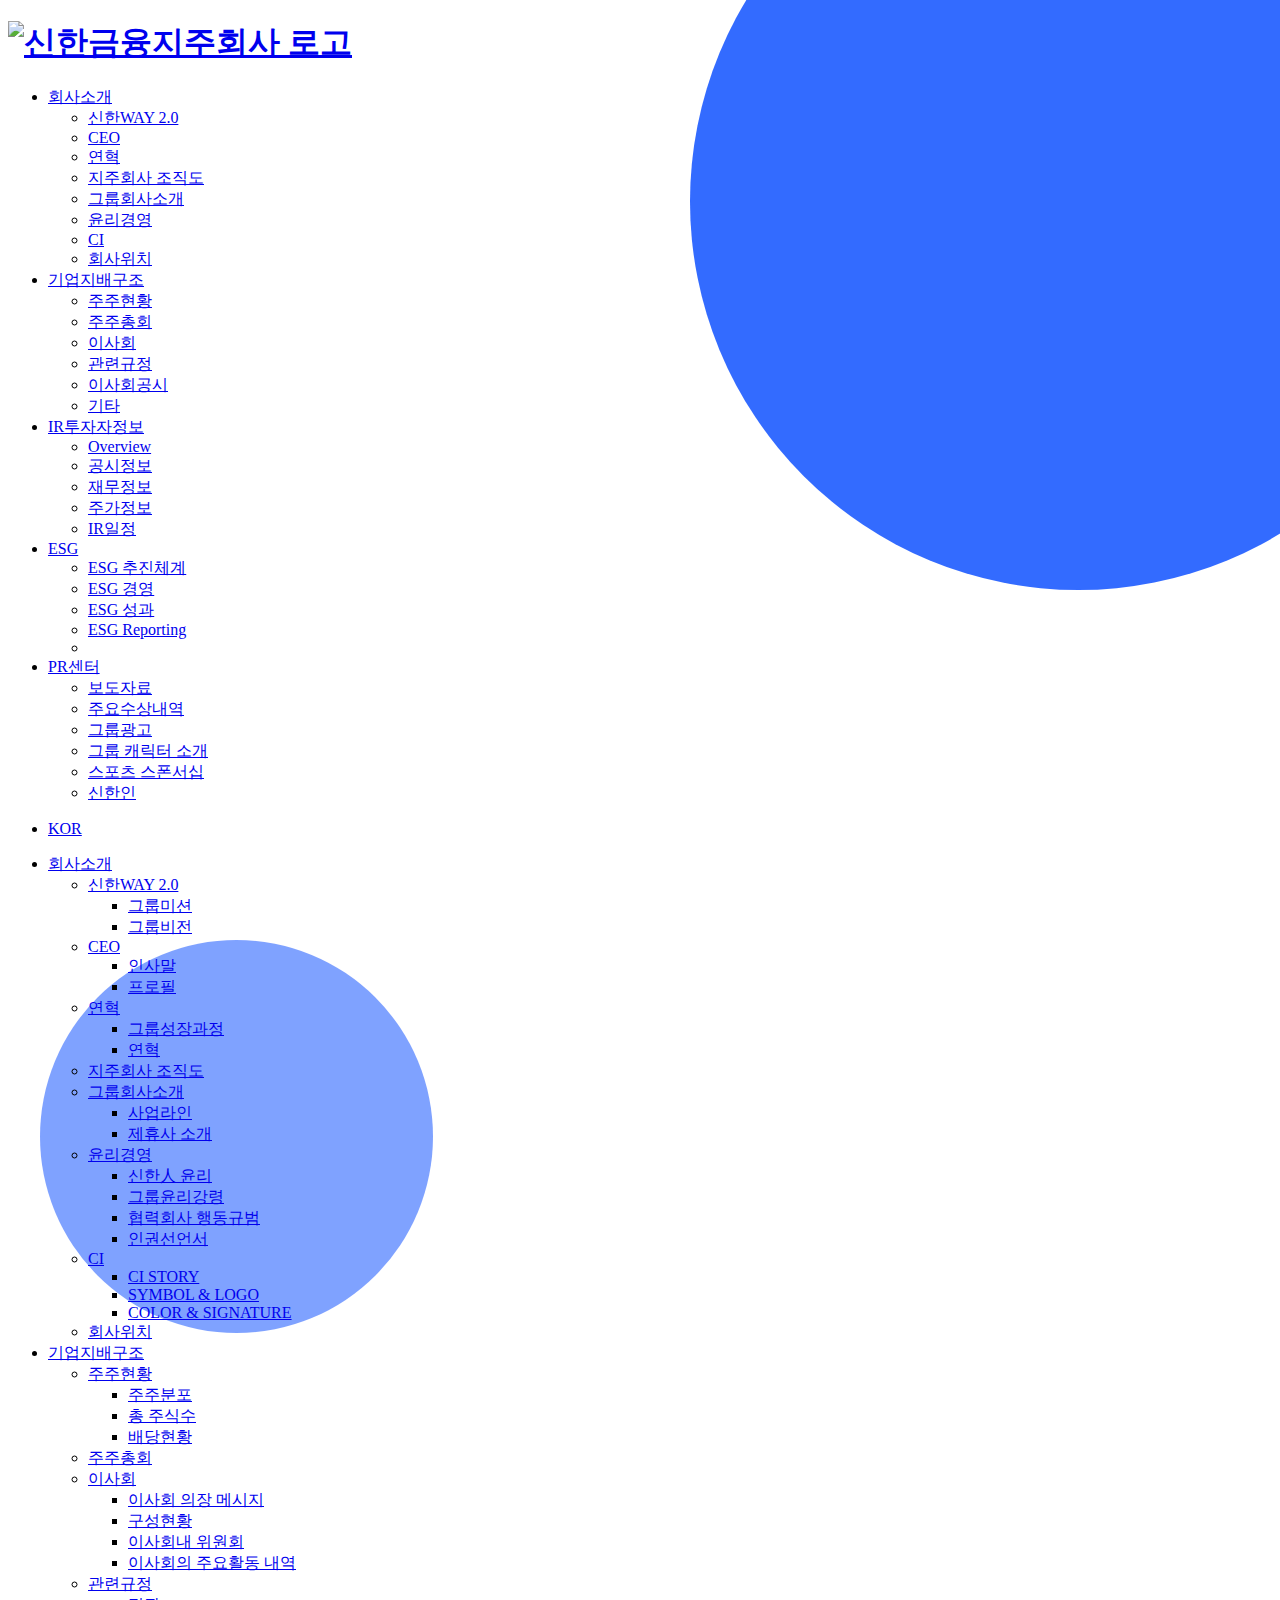
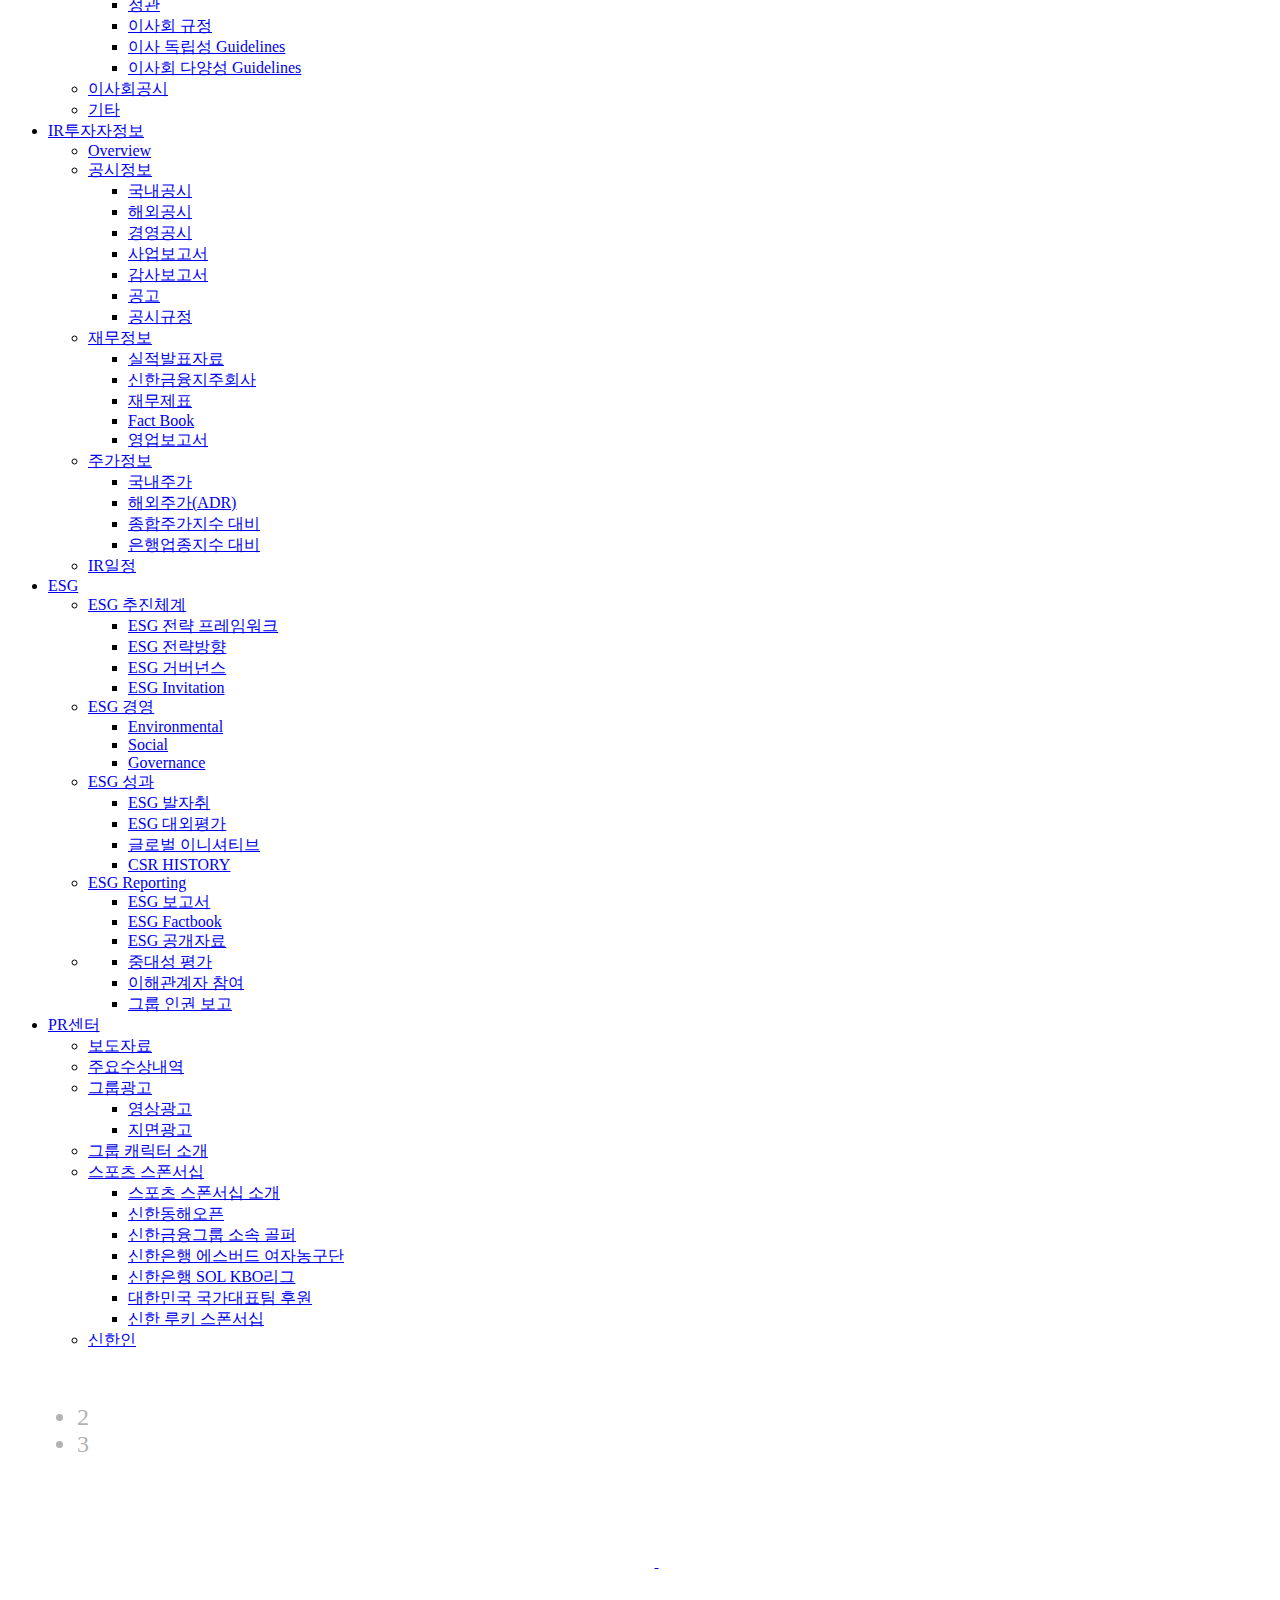
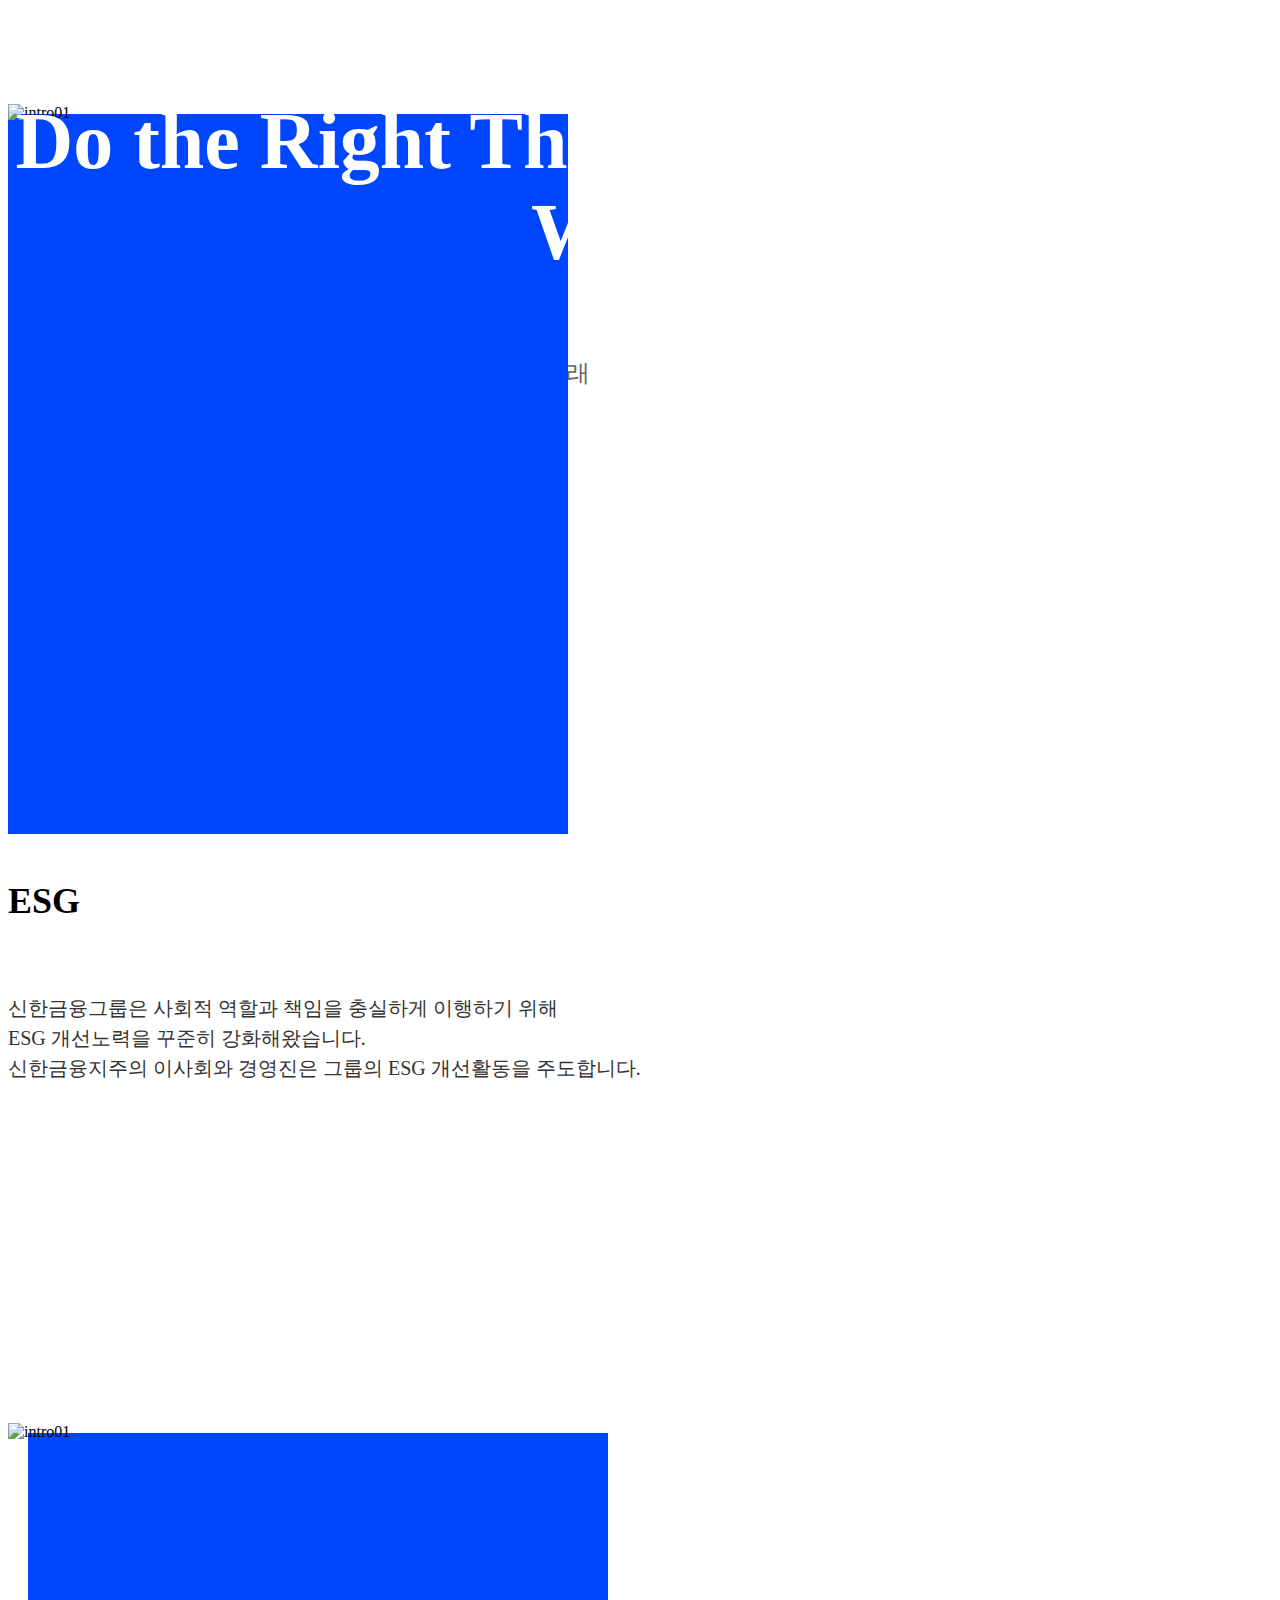
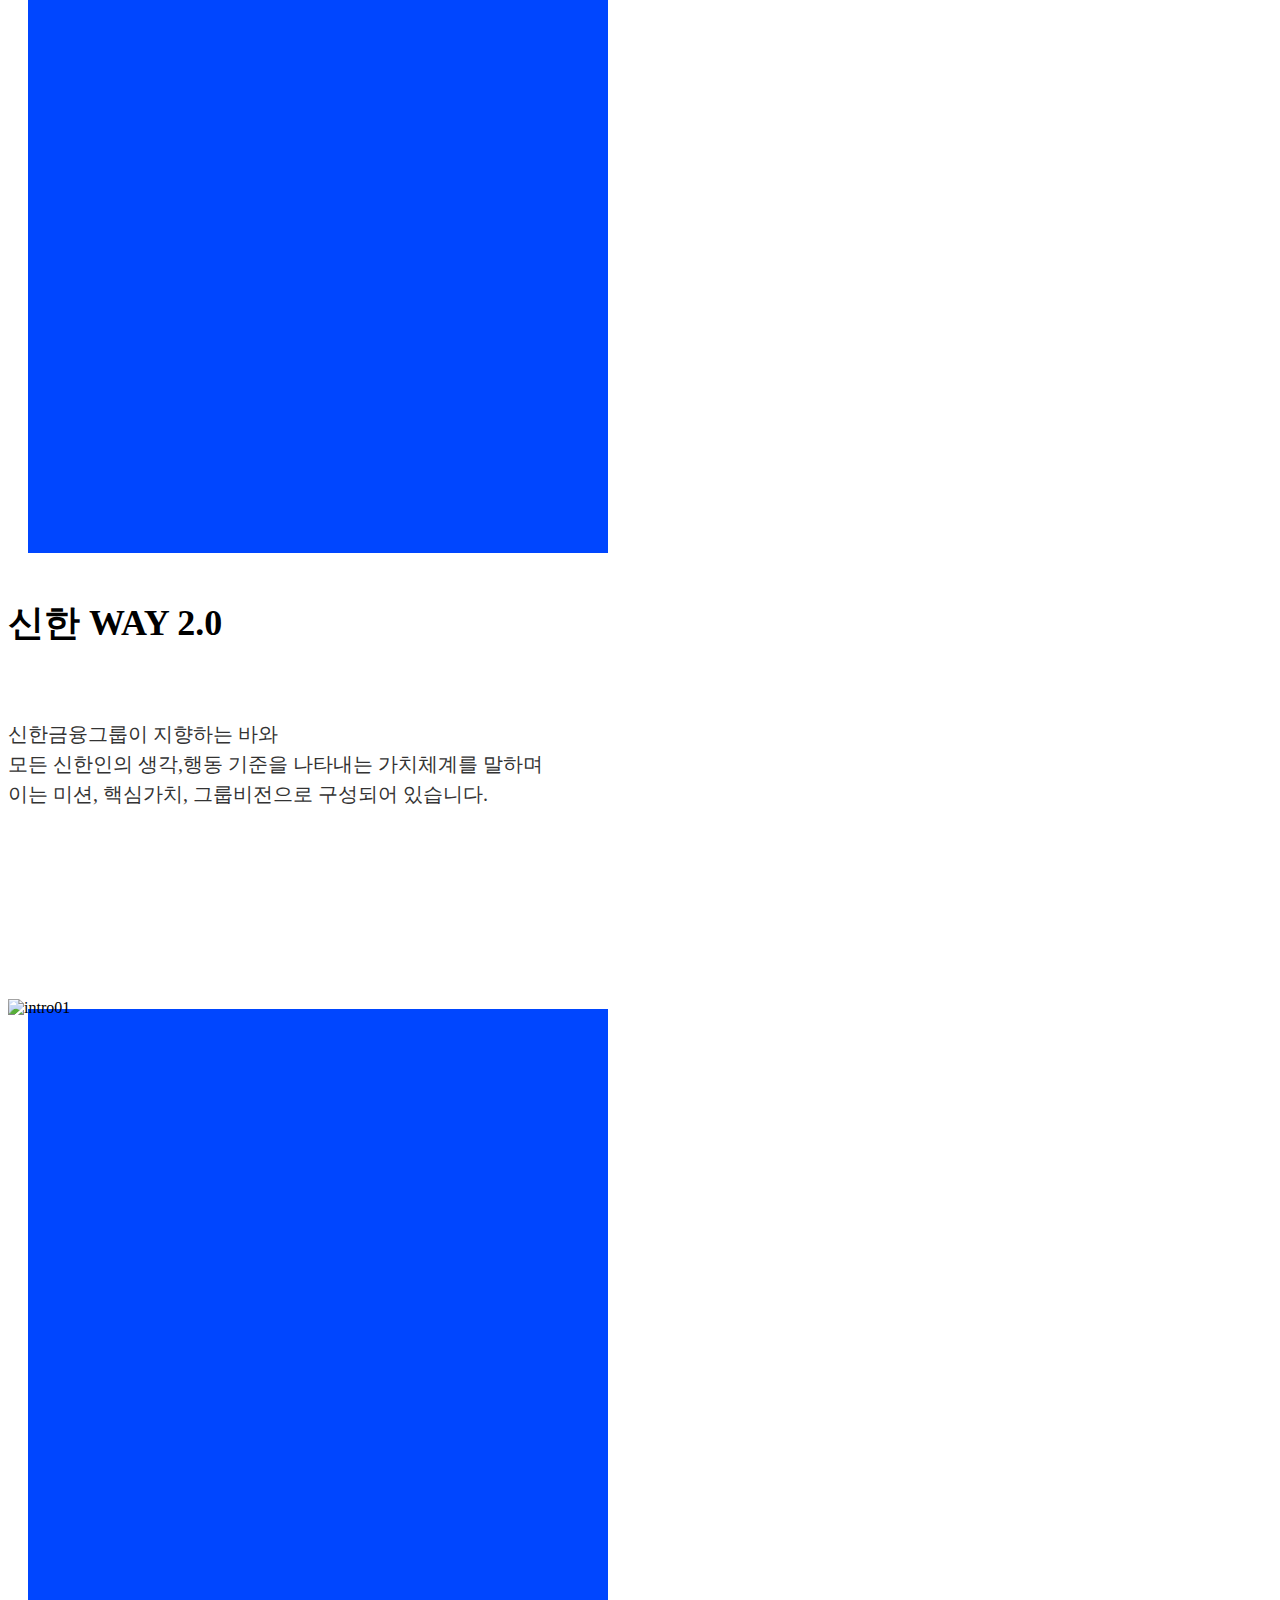
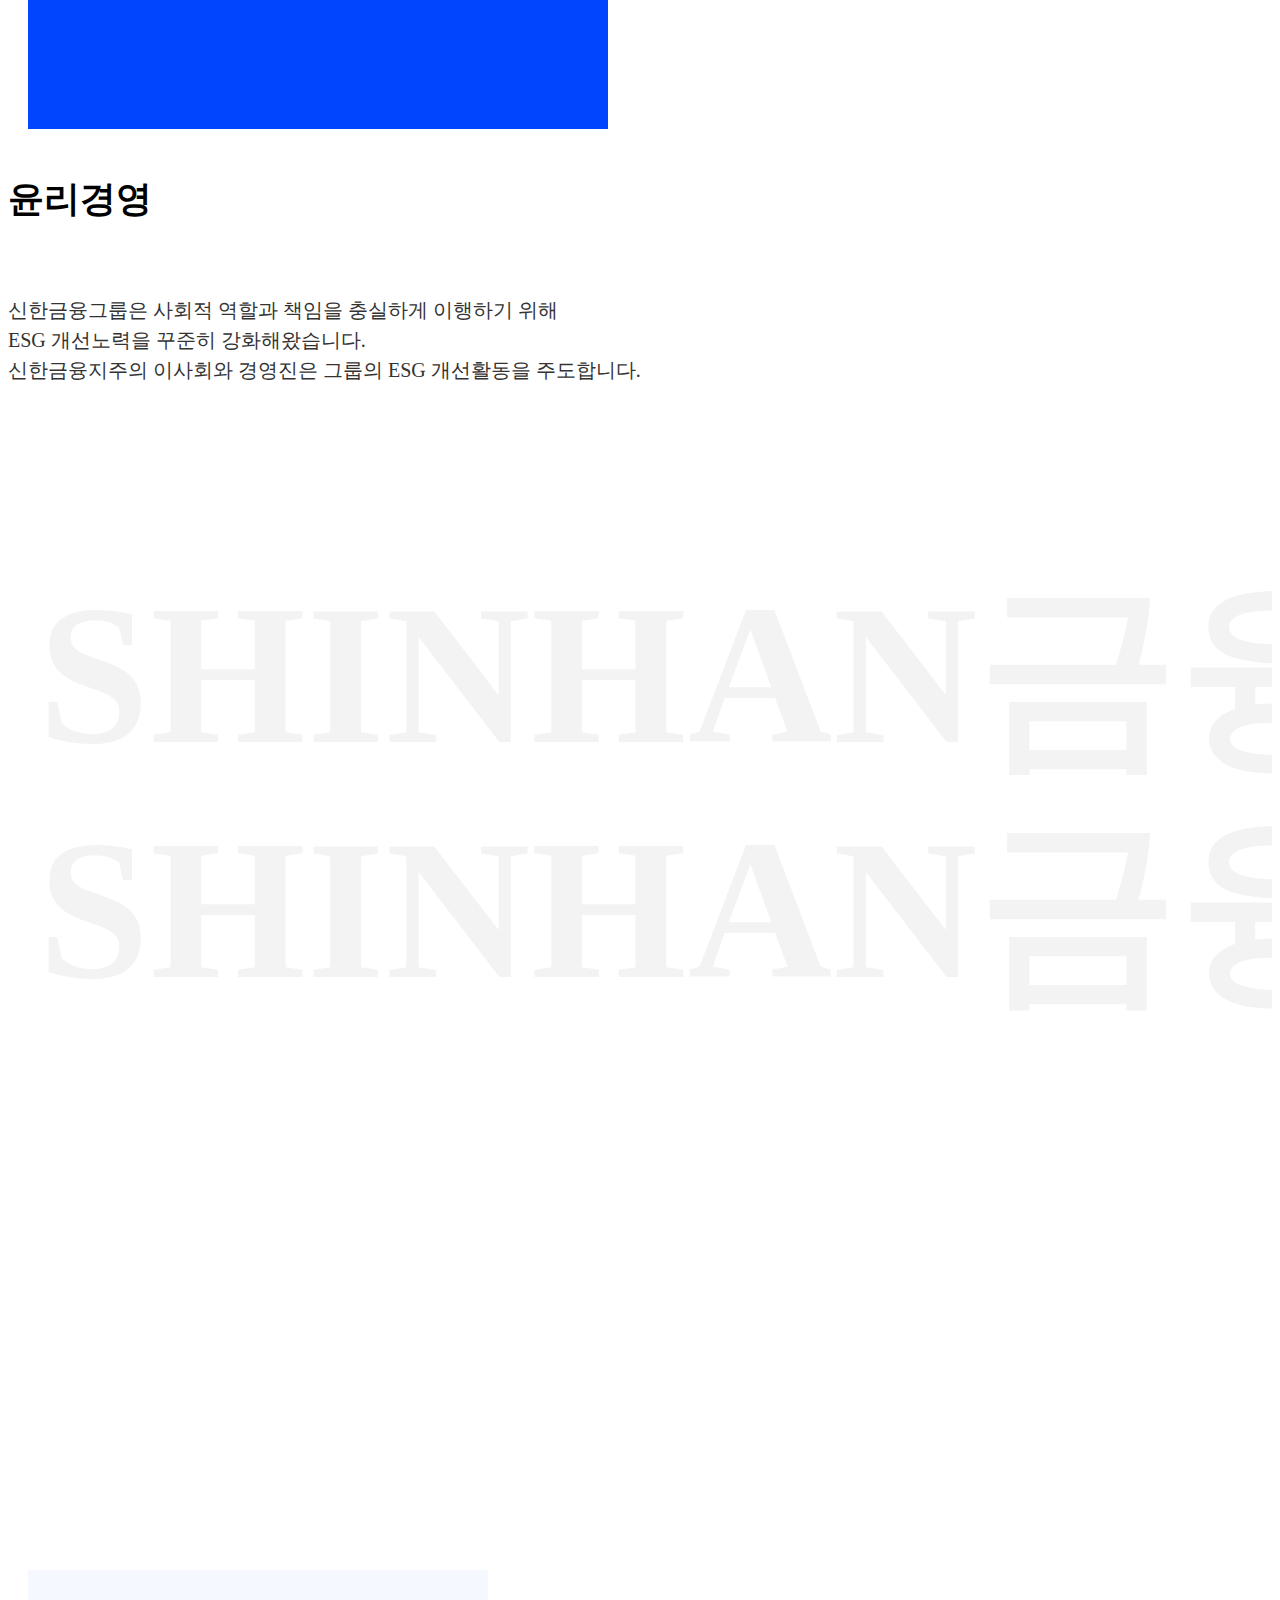
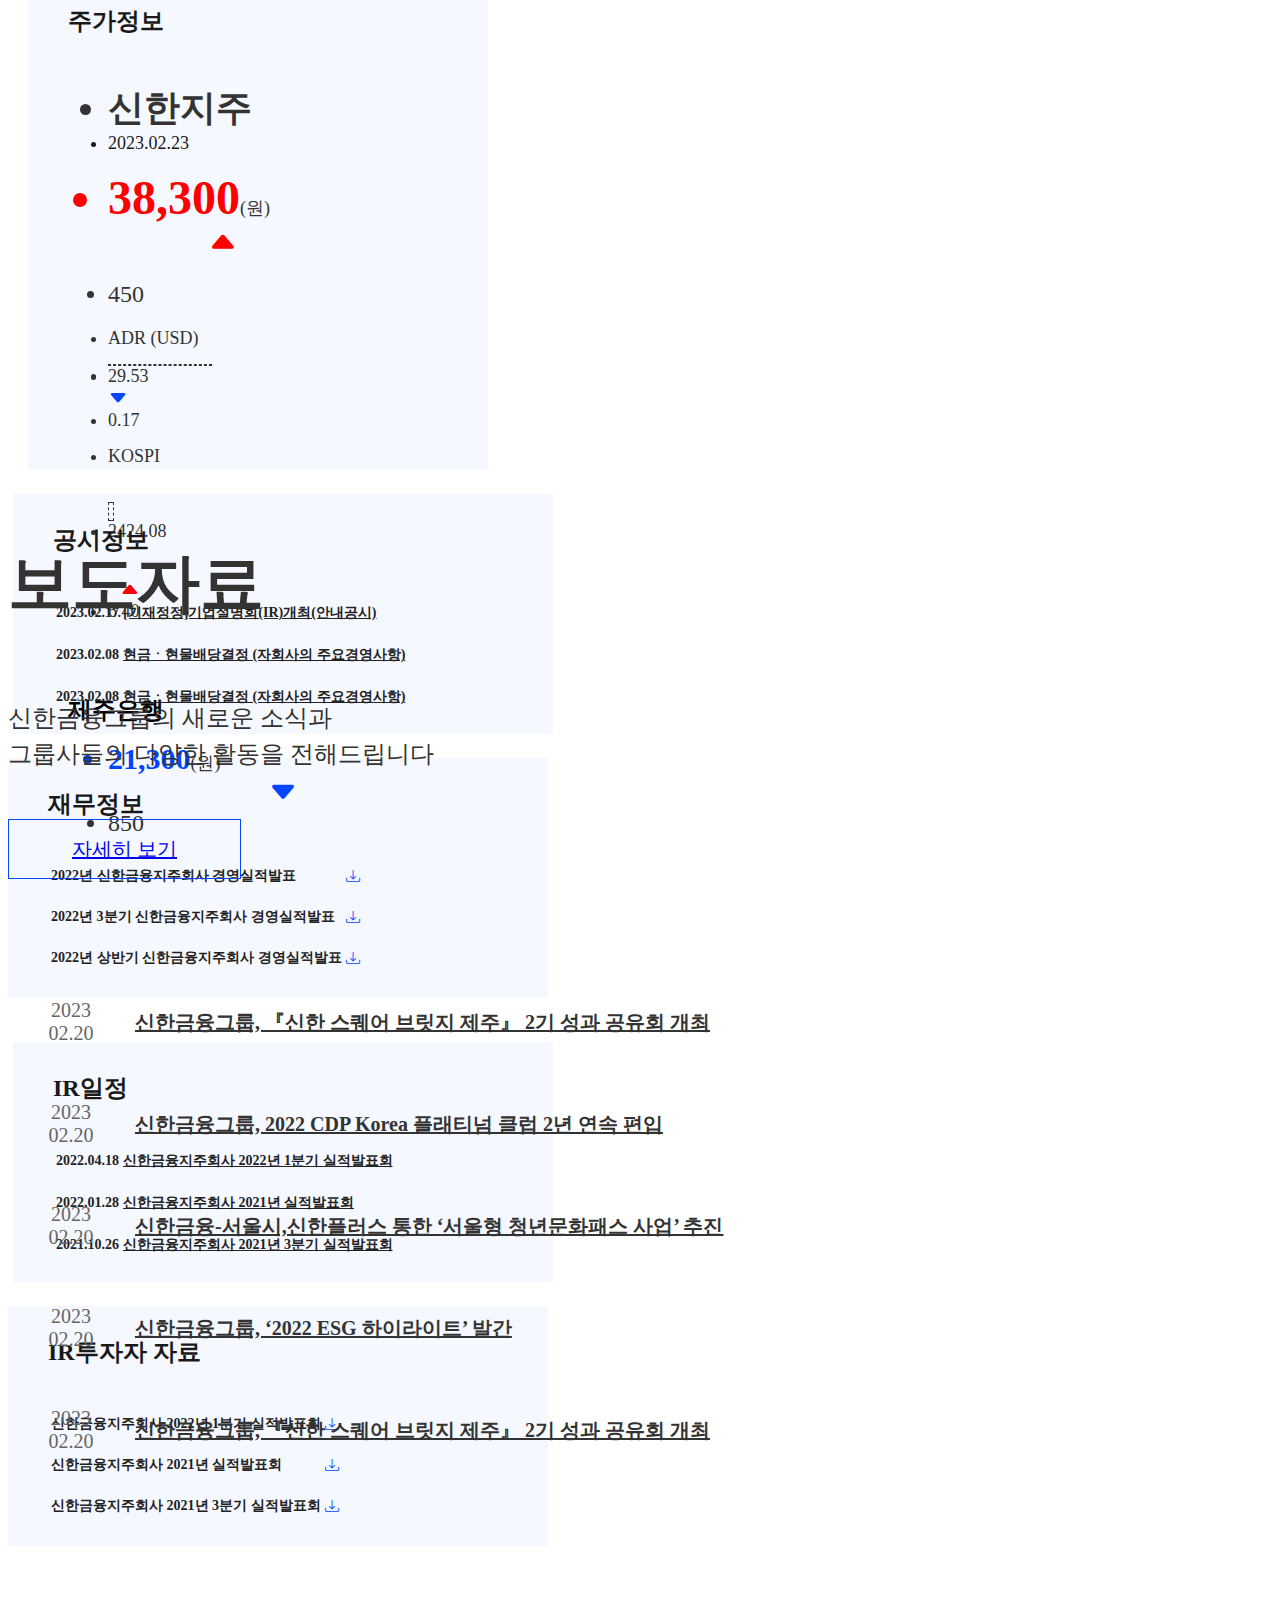
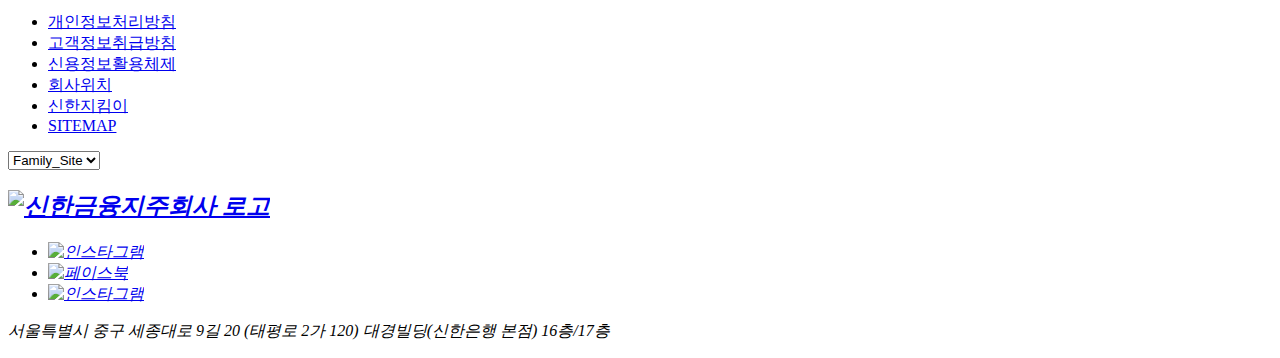
==== www/main/index.html @ 27f2c3ce "mpage ver02" ====
<!DOCTYPE html>
<html lang="en">

<head>
  <meta charset="UTF-8">
  <meta http-equiv="X-UA-Compatible" content="IE=edge">
  <meta name="viewport" content="width=device-width, initial-scale=1.0">
  <title>신한금융지주_메인페이지</title>
      <!-- common.css -->
      <link rel="stylesheet" href="./css/common.css" type="text/css">
      <!-- main.css -->
      <link rel="stylesheet" href="./css/main.css" type="text/css">
      <!-- base.css -->
      <link rel="stylesheet" href="./css/base.css" type="text/css">
      <!-- reset.css -->
      <link rel="stylesheet" href="./css/reset.css" type="text/css">
  <!-- bootstrap css -->
  <link href="https://cdn.jsdelivr.net/npm/bootstrap@5.3.0-alpha1/dist/css/bootstrap.min.css" rel="stylesheet"
    integrity="sha384-GLhlTQ8iRABdZLl6O3oVMWSktQOp6b7In1Zl3/Jr59b6EGGoI1aFkw7cmDA6j6gD" crossorigin="anonymous">
  <!-- bootstrap js -->
  <script src="https://cdn.jsdelivr.net/npm/bootstrap@5.3.0-alpha1/dist/js/bootstrap.bundle.min.js"
    integrity="sha384-w76AqPfDkMBDXo30jS1Sgez6pr3x5MlQ1ZAGC+nuZB+EYdgRZgiwxhTBTkF7CXvN"
    crossorigin="anonymous"></script>
  <!-- bootstrap icon -->
  <link rel="stylesheet" href="https://cdn.jsdelivr.net/npm/bootstrap-icons@1.10.3/font/bootstrap-icons.css">
  <!-- 제이쿼리 cdn -->
  <script src="https://ajax.googleapis.com/ajax/libs/jquery/2.2.4/jquery.min.js"></script>
  <!-- common.js -->
  <script src="./js/common.js" defer></script>
  <!-- main.js -->
  <script src="./js/main.js" defer></script>
</head>

<body>
  <!-- 헤더영역 -->
  <header class="d-flex align-items-center">
    <h1>
      <a href="./index.html" title="메인페이지 이동">
        <img src="./images/logo_white.png" alt="신한금융지주회사 로고">
      </a>
    </h1>
    <nav class="gnb">
      <ul class="depth_01 d-flex justify-content-end">
        <li>
          <a href="#" title="회사소개">회사소개</a>
          <ul class="depth_02">
            <li><a href="#" title="신한WAY 2.0">신한WAY 2.0</a></li>
            <li><a href="#" title="CEO">CEO</a></li>
            <li><a href="#" title="연혁">연혁</a></li>
            <li><a href="#" title="지주회사 조직도">지주회사 조직도</a></li>
            <li><a href="#" title="그룹회사소개">그룹회사소개</a></li>
            <li><a href="#" title="윤리경영">윤리경영</a></li>
            <li><a href="#" title="CI">CI</a></li>
            <li><a href="#" title="회사위치">회사위치</a></li>
          </ul>
        </li>
        <li>
          <a href="#" title="기업지배구조">기업지배구조</a>
          <ul class="depth_02">
            <li><a href="#" title="주주현황">주주현황</a></li>
            <li><a href="#" title="주주총회">주주총회</a></li>
            <li><a href="#" title="이사회">이사회</a></li>
            <li><a href="#" title="관련규정">관련규정</a></li>
            <li><a href="#" title="이사회공시">이사회공시</a></li>
            <li><a href="#" title="기타">기타</a></li>
          </ul>
        </li>
        <li>
          <a href="#" title="IR투자자정보">IR투자자정보</a>
          <ul class="depth_02">
            <li><a href="#" title="Overview">Overview</a></li>
            <li><a href="#" title="공시정보">공시정보</a></li>
            <li><a href="#" title="재무정보">재무정보</a></li>
            <li><a href="#" title="주가정보">주가정보</a></li>
            <li><a href="#" title="IR일정">IR일정</a></li>
          </ul>
        </li>
        <li>
          <a href="#" title="ESG">ESG</a>
          <ul class="depth_02">
            <li><a href="#" title="ESG 추진체계">ESG 추진체계</a></li>
            <li><a href="#" title="ESG 경영">ESG 경영</a></li>
            <li><a href="#" title="ESG 성과">ESG 성과</a></li>
            <li><a href="#" title="ESG Reporting">ESG Reporting</a></li>
            <li><a href="#" title="ESG 정보"></a></li>
          </ul>
        </li>
        <li>
          <a href="#" title="PR센터">PR센터</a>
          <ul class="depth_02">
            <li><a href="#" title="보도자료">보도자료</a></li>
            <li><a href="#" title="주요수상내역">주요수상내역</a></li>
            <li><a href="#" title="그룹광고">그룹광고</a></li>
            <li><a href="#" title="그룹 캐릭터 소개">그룹 캐릭터 소개</a></li>
            <li><a href="#" title="스포츠 스폰서십">스포츠 스폰서십</a></li>
            <li><a href="#" title="신한인">신한인</a></li>
          </ul>
        </li>
      </ul>
    </nav>
    <ul class="language ms-auto">
      <li><a href="#" title="KOR">KOR</a></li>
      <!-- <li><a href="#" title="EN">EN</a></li>
        <li><a href="#" title="JP">JP</a></li> -->
    </ul>
  </header>
  <aside>
    <div class="gnb_toggle_btn">
      <span></span>
      <span></span>
      <span></span>
    </div>
    <nav class="gnb_toggle">
      <ul class="depth_01">
        <li>
          <a href="#" title="회사소개">회사소개</a>
          <ul class="depth_02">
            <li>
              <a href="#" title="신한WAY 2.0">신한WAY 2.0</a>
              <ul class="depth_03">
                <li><a href="#" title="그룹미션">그룹미션</a></li>
                <li><a href="#" title="그룹비전">그룹비전</a></li>
              </ul>
            </li>
            <li>
              <a href="#" title="CEO">CEO</a>
              <ul class="depth_03">
                <li><a href="#" title="인사말">인사말</a></li>
                <li><a href="#" title="프로필">프로필</a></li>
              </ul>
            </li>
            <li>
              <a href="#" title="연혁">연혁</a>
              <ul class="depth_03">
                <li><a href="#" title="그룹성장과정">그룹성장과정</a></li>
                <li><a href="#" title="연혁">연혁</a></li>
              </ul>
            </li>
            <li>
              <a href="#" title="지주회사 조직도">지주회사 조직도</a>
            </li>
            <li>
              <a href="#" title="그룹회사소개">그룹회사소개</a>
              <ul class="depth_03">
                <li><a href="#" title="사업라인">사업라인</a></li>
                <li><a href="#" title="제휴사 소개">제휴사 소개</a></li>
              </ul>
            </li>
            <li>
              <a href="#" title="윤리경영">윤리경영</a>
              <ul class="depth_03">
                <li><a href="#" title="신한人 윤리">신한人 윤리</a></li>
                <li><a href="#" title="그룹윤리강령">그룹윤리강령</a></li>
                <li><a href="#" title="협력회사 행동규범">협력회사 행동규범</a></li>
                <li><a href="#" title="인권선언서">인권선언서</a></li>
              </ul>
            </li>
            <li>
              <a href="#" title="CI">CI</a>
              <ul class="depth_03">
                <li><a href="#" title="CI STORY">CI STORY</a></li>
                <li><a href="#" title="SYMBOL & LOGO">SYMBOL &amp; LOGO</a></li>
                <li><a href="#" title="COLOR & SIGNATURE">COLOR &amp; SIGNATURE</a></li>
              </ul>
            </li>
            <li>
              <a href="#" title="회사위치">회사위치</a>
            </li>
          </ul>
        </li>
        <li>
          <a href="#" title="기업지배구조">기업지배구조</a>
          <ul class="depth_02">
            <li>
              <a href="#" title="주주현황">주주현황</a>
              <ul class="depth_03">
                <li><a href="#" title="주주분포">주주분포</a></li>
                <li><a href="#" title="총 주식수">총 주식수</a></li>
                <li><a href="#" title="배당현황">배당현황</a></li>
              </ul>
            </li>
            <li>
              <a href="#" title="주주총회">주주총회</a>
            </li>
            <li>
              <a href="#" title="이사회">이사회</a>
              <ul class="depth_03">
                <li><a href="#" title="이사회 의장 메시지">이사회 의장 메시지</a></li>
                <li><a href="#" title="구성현황">구성현황</a></li>
                <li><a href="#" title="이사회내 위원회">이사회내 위원회</a></li>
                <li><a href="#" title="이사회의 주요활동 내역">이사회의 주요활동 내역</a></li>
              </ul>
            </li>
            <li>
              <a href="#" title="관련규정">관련규정</a>
              <ul class="depth_03">
                <li><a href="#" title="정관">정관</a></li>
                <li><a href="#" title="이사회 규정">이사회 규정</a></li>
                <li><a href="#" title="이사 독립성 Guidelines">이사 독립성 Guidelines</a></li>
                <li><a href="#" title="이사회 다양성 Guidelines">이사회 다양성 Guidelines</a></li>
              </ul>
            </li>
            <li>
              <a href="#" title="이사회공시">이사회공시</a>
            </li>
            <li>
              <a href="#" title="기타">기타</a>
            </li>
          </ul>
        </li>
        <li>
          <a href="#" title="IR투자자정보">IR투자자정보</a>
          <ul class="depth_02">
            <li>
              <a href="#" title="Overview">Overview</a>
            </li>
            <li>
              <a href="#" title="공시정보">공시정보</a>
              <ul class="depth_03">
                <li><a href="#" title="국내공시">국내공시</a></li>
                <li><a href="#" title="해외공시">해외공시</a></li>
                <li><a href="#" title="경영공시">경영공시</a></li>
                <li><a href="#" title="사업보고서">사업보고서</a></li>
                <li><a href="#" title="감사보고서">감사보고서</a></li>
                <li><a href="#" title="공고">공고</a></li>
                <li><a href="#" title="공시규정">공시규정</a></li>
              </ul>
            </li>
            <li>
              <a href="#" title="재무정보">재무정보</a>
              <ul class="depth_03">
                <li><a href="#" title="실적발표자료">실적발표자료</a></li>
                <li><a href="#" title="신한금융지주회사">신한금융지주회사</a></li>
                <li><a href="#" title="재무제표">재무제표</a></li>
                <li><a href="#" title="Fact Book">Fact Book</a></li>
                <li><a href="#" title="영업보고서">영업보고서</a></li>
              </ul>
            </li>
            <li>
              <a href="#" title="주가정보">주가정보</a>
              <ul class="depth_03">
                <li><a href="#" title="국내주가">국내주가</a></li>
                <li><a href="#" title="해외주가(ADR)">해외주가(ADR)</a></li>
                <li><a href="#" title="종합주가지수 대비">종합주가지수 대비</a></li>
                <li><a href="#" title="은행업종지수 대비">은행업종지수 대비</a></li>
              </ul>
            </li>
            <li>
              <a href="#" title="IR일정">IR일정</a>
            </li>
          </ul>
        </li>
        <li>
          <a href="#" title="ESG">ESG</a>
          <ul class="depth_02">
            <li>
              <a href="#" title="ESG 추진체계">ESG 추진체계</a>
              <ul class="depth_03">
                <li><a href="#" title="ESG 전략 프레임워크">ESG 전략 프레임워크</a></li>
                <li><a href="#" title="ESG 전략방향">ESG 전략방향</a></li>
                <li><a href="#" title="ESG 거버넌스">ESG 거버넌스</a></li>
                <li><a href="#" title="ESG Invitation">ESG Invitation</a></li>
              </ul>
            </li>
            <li>
              <a href="#" title="ESG 경영">ESG 경영</a>
              <ul class="depth_03">
                <li><a href="#" title="Environmental">Environmental</a></li>
                <li><a href="#" title="Social">Social</a></li>
                <li><a href="#" title="Governance">Governance</a></li>
              </ul>
            </li>
            <li>
              <a href="#" title="ESG 성과">ESG 성과</a>
              <ul class="depth_03">
                <li><a href="#" title="ESG 발자취">ESG 발자취</a></li>
                <li><a href="#" title="ESG 대외평가">ESG 대외평가</a></li>
                <li><a href="#" title="글로벌 이니셔티브">글로벌 이니셔티브</a></li>
                <li><a href="#" title="CSR HISTORY">CSR HISTORY</a></li>
              </ul>
            </li>
            <li>
              <a href="#" title="ESG Reporting">ESG Reporting</a>
              <ul class="depth_03">
                <li><a href="#" title="ESG 보고서">ESG 보고서</a></li>
                <li><a href="#" title="ESG Factbook">ESG Factbook</a></li>
                <li><a href="#" title="ESG 공개자료">ESG 공개자료</a></li>
              </ul>
            </li>
            <li>
              <a href="#" title="ESG 정보"></a>
              <ul class="depth_03">
                <li><a href="#" title="중대성 평가">중대성 평가</a></li>
                <li><a href="#" title="이해관계자 참여">이해관계자 참여</a></li>
                <li><a href="#" title="그룹 인권 보고">그룹 인권 보고</a></li>
              </ul>
            </li>
          </ul>
        </li>
        <li>
          <a href="#" title="PR센터">PR센터</a>
          <ul class="depth_02">
            <li>
              <a href="#" title="보도자료">보도자료</a>
            </li>
            <li>
              <a href="#" title="주요수상내역">주요수상내역</a>
            </li>
            <li>
              <a href="#" title="그룹광고">그룹광고</a>
              <ul class="depth_03">
                <li><a href="#" title="영상광고">영상광고</a></li>
                <li><a href="#" title="지면광고">지면광고</a></li>
              </ul>
            </li>
            <li>
              <a href="#" title="그룹 캐릭터 소개">그룹 캐릭터 소개</a>
            </li>
            <li>
              <a href="#" title="스포츠 스폰서십">스포츠 스폰서십</a>
              <ul class="depth_03">
                <li><a href="#" title="스포츠 스폰서십 소개">스포츠 스폰서십 소개</a></li>
                <li><a href="#" title="신한동해오픈">신한동해오픈</a></li>
                <li><a href="#" title="신한금융그룹 소속 골퍼">신한금융그룹 소속 골퍼</a></li>
                <li><a href="#" title="신한은행 에스버드 여자농구단">신한은행 에스버드 여자농구단</a></li>
                <li><a href="#" title="신한은행 SOL KBO리그">신한은행 SOL KBO리그</a></li>
                <li><a href="#" title="대한민국 국가대표팀 후원">대한민국 국가대표팀 후원</a></li>
                <li><a href="#" title="신한 루키 스폰서십">신한 루키 스폰서십</a></li>
              </ul>
            </li>
            <li>
              <a href="#" title="신한인">신한인</a>
            </li>
          </ul>
        </li>
      </ul>
    </nav>
  </aside>

  <!-- 메인영역 -->
  <main>
    <!-- 1.메인슬라이드 영역 -->
    <section id="mslide" class="w-100 vh-100">

      <div class="banner_wrap w-100 h-100">

        <!-- 1번째 슬라이드 -->
        <div class="banner_box w-100 h-100">
          <video muted autoplay loop width="100%" height="100%" style="object-fit: cover;">
            <source src="./video/mslide01.mp4" type="video/mp4">
          </video>
          <div class="t_box col-8 position-absolute top-50 start-50 translate-middle" style="text-align:center">
            <p>멋진 세상을 향한 올바른 실천</p>
            <h2>Do the Right Thing For a Wonderful World</h2>
          </div>
        </div>

        <!-- 2번째 슬라이드 -->
        <div class="banner_box w-100 h-100">
          <img src="./img/mslide02.jpg" alt="mslide02" class="w-100 h-100" style="object-fit: cover;">
          <div class="t_box col-8 position-absolute top-50 start-50 translate-middle" style="text-align:center">
            <p>멋진 세상을 향한 올바른 실천</p>
            <h2>Do the Right Thing For a Wonderful World</h2>
          </div>
        </div>

        <!-- 3번째 슬라이드 -->
        <div class="banner_box w-100 h-100">
          <img src="./img/mslide03.jpg" alt="mslide02" class="w-100 h-100" style="object-fit: cover;">
          <div class="t_box col-8 position-absolute top-50 start-50 translate-middle" style="text-align:center">
            <p>더 쉽고 편안한, 더 새로운 금융</p>
            <h2> 모두가 꿈꾸는 내일의 금융세상을 만듭니다.</h2>
          </div>
        </div>

        <!-- 넘버박스 만들기 -->

        <ul class="n_box col-1 d-flex position-absolute bottom-0  start-0" style="margin:0px 0px 36px 33px">
          <li>1</li>
          <li>2</li>
          <li>3</li>
        </ul>

        <!-- 좌,우 버튼 만들기 -->
        <i class="bi bi-chevron-left fs-3 col-1 position-absolute top-50 start-0 text-center" style="color:#fff;"></i>
        <i class="bi bi-chevron-right fs-3 col-1 position-absolute top-50 end-0 text-center" style="color:#fff;"></i>
        <!-- 커서포인트 만들기 -->
        <div class="cursor_box row col-1 bottom-0 end-50">
          <a href="#" title="scroll" class="scroll-down">
            <div class="scroll">
              <span class="scroll-dot">&nbsp;</span>
            </div>
            <div class="arrow-down"></div>
          </a>
        </div>
      </div>

    </section>
    <!-- 2.신한소개 영역 -->
    <section id="intro" class="position-relative">
      <div class="wrap">
        <div class="row">
          <div class="col-6 row position-relative">
            <div class="col-12 ms-auto t_box">
              <h2><span>금융</span>으로<br>세상을 이롭게</h2>
              <p>신한금융그룹은 1982년 신한은행을 모태로 출범한 이래<br>수익성면에서 국내 1위를 차지하는 등<br>국내 대표금융그룹으로 자리잡고 있습니다.</p>
            </div>

            <div class="img_wrap01 col-10 ms-auto p-0 m-0">
              <div class="img_box01 position-relative">
                <img src="./img/introimg01.jpg" alt="intro01">
              </div>
              <div class="t_box01">
                <h3>ESG</h3>
                <p>신한금융그룹은 사회적 역할과 책임을 충실하게 이행하기 위해<br>ESG 개선노력을 꾸준히 강화해왔습니다.<br>신한금융지주의 이사회와 경영진은 그룹의 ESG 개선활동을 주도합니다.
                </p>
              </div>
            </div>
          </div>

          <div class="col-6 row">
            <div class="img_wrap02 col-10 ms-auto p-0 m-0">
              <div class="img_box02 position-relative">
                <img src="./img/introimg02.jpg" alt="intro01">
              </div>
              <div class="t_box01">
                <h3>신한 WAY 2.0</h3>
                <p>신한금융그룹이 지향하는 바와<br>모든 신한인의 생각,행동 기준을 나타내는 가치체계를 말하며<br>이는 미션, 핵심가치, 그룹비전으로 구성되어 있습니다.</p>
              </div>
            </div>
            <div class="img_wrap03 col-10 ms-auto  p-0 m-0">
              <div class="img_box03 position-relative">
                <img src="./img/introimg03.jpg" alt="intro01">
              </div>
              <div class="t_box01">
                <h3>윤리경영</h3>
                <p>신한금융그룹은 사회적 역할과 책임을 충실하게 이행하기 위해<br>ESG 개선노력을 꾸준히 강화해왔습니다.<br>신한금융지주의 이사회와 경영진은 그룹의 ESG 개선활동을 주도합니다.
                </p>
              </div>
            </div>
          </div>
        </div>
      </div>
      <div class="text-wrapper position-absolute">
        <p>Shinhan금융지주</p>
        <p>Shinhan금융지주</p>
      </div>
      <div class="text-wrapper2 position-absolute">
        <p>Shinhan금융지주</p>
        <p>Shinhan금융지주</p>
      </div>

    </section>
    <!-- 3.IR투자자 영역 -->
    <section id="invest">
      <div class="wrap">
        <div class="con_wrap d-flex">
          <h2>IR 투자자정보</h2>
          <p>대한민국 대표 금융으로써<br>세상을 이롭게 하는 따뜻한 금융이 되겠습니다.</p>
          <a href="#">자세히 보기</a>
        </div>
        <div class="row wrap info_box">

          <div class="box01 col-4 p-0">
            <div class="t_wrap01">
              <p>주가정보</p>
              <ul class="d-flex p-0" style="justify-content: space-between;">
                <li>신한지주</li>
                <li>2023.02.23</li>
              </ul>
              <ul class="d-flex p-0" style="justify-content: space-between;"> 
                <li>38,300<span>(원)</span></li>
                <i class="bi bi-caret-up-fill lred"></i>
                <li>450</li>
              </ul>
              <ul class="d-flex p-0" style="justify-content: space-between;">
                <li>ADR (USD)</li>
                <li class="dot">&nbsp;</li>
                <li>29.53</li>
                <i class="bi bi-caret-down-fill sblue"></i>
                <li>0.17</li>
              </ul>
              <ul class="d-flex p-0" style="justify-content: space-between;">
                <li>KOSPI</li>
                <span class="dot">&nbsp;</span>
                <li>2424.08</li>
                <i class="bi bi-caret-up-fill sred"></i>
                <li>6.40</li>
              </ul>
                <p>제주은행</p>
                <ul class="d-flex p-0" style="justify-content: space-between;">
                  <li>21,300<span>(원)</span></li>
                  <i class="bi bi-caret-down-fill lblue"></i>
                  <li>850</li>
                </ul>

            </div>
          </div>

          <div class="col-8">
            <div class="row">
              <div class="box02 col-6 p-0">
                <!-- 두번째박스 -->
                <div class="t_wrap02" style="margin-left:5px;">
                  <h3>공시정보</h3>
                  <table>
                    <tr>
                      <td class="col-2">2023.02.17</td>
                      <td class="col-5">
                        <a href="#" title="2022년 1분기 실적발표">[기재정정]기업설명회(IR)개최(안내공시)</a>
                      </td>
                    </tr>
                    <tr>
                      <td>2023.02.08</td>
                      <td>
                        <a href="#" title="2022년 1분기 실적발표">현금ㆍ현물배당결정 (자회사의 주요경영사항)</a>
                      </td>
                    </tr>
                    <tr>
                      <td>2023.02.08</td>
                      <td>
                        <a href="#" title="2022년 1분기 실적발표">현금ㆍ현물배당결정 (자회사의 주요경영사항)</a>
                      </td>
                    </tr>
                  </table>
                </div>
              </div>
              
              <div class="box02 col-6">
                <!-- 재무정보 -->
                <div class="t_wrap02">
                  <h3>재무정보</h3>
                  <table>
                    <tr>
                      <td class="col-8">
                        2022년 신한금융지주회사 경영실적발표
                      </td>
                      <td class="col-2 download">
                        <a href="#" title="2022년 1분기 실적발표">
                          <i class="bi bi-download" ></i>
                        </a>
                      </td>
                    </tr>
                    <tr>
                      <td>
                        2022년 3분기 신한금융지주회사 경영실적발표
                      </td>
                      <td class="col-2 download">
                        <a href="#" title="2022년 1분기 실적발표">
                          <i class="bi bi-download"></i>
                        </a>
                      </td>
                    </tr>
                    <tr>
                      <td>2022년 상반기 신한금융지주회사 경영실적발표</td>
                      <td class="col-2 download">
                        <a href="#" title="2022년 1분기 실적발표">
                          <i class="bi bi-download"></i>
                        </a>
                      </td>
                    </tr>
                  </table>
                </div>
              </div>
            </div>
            <div class="row " style="padding-top:20px;">
              <div class="box02 col-6 p-0" >
                <div class="t_wrap02" style="margin-left:5px;">
                  <h3>IR일정</h3>
                  <table>
                    <tr>
                      <td class="col-2">2022.04.18</td>
                      <td class="col-5">
                        <a href="#" title="2022년 1분기 실적발표">신한금융지주회사 2022년 1분기 실적발표회</a>
                      </td>
                    </tr>
                    <tr>
                      <td>2022.01.28</td>
                      <td>
                        <a href="#" title="2022년 1분기 실적발표">신한금융지주회사 2021년 실적발표회</a>
                      </td>
                    </tr>
                    <tr>
                      <td>2021.10.26</td>
                      <td>
                        <a href="#" title="2022년 1분기 실적발표">신한금융지주회사 2021년 3분기 실적발표회</a>
                      </td>
                    </tr>
                  </table>
                </div>
              </div>
              <div class="box02 col-6 ">
                <!-- IR투자자자료 -->
                <div class="t_wrap02">
                  <h3>IR투자자 자료</h3>
                  <table>
                    <tr>
                      <td class="col-8">
                        신한금융지주회사 2022년 1분기 실적발표회
                      </td>
                      <td class="col-2 download">
                        <a href="#" title="2022년 1분기 실적발표">
                          <i class="bi bi-download" ></i>
                        </a>
                      </td>
                    </tr>
                    <tr>
                      <td>
                        신한금융지주회사 2021년 실적발표회
                      </td>
                      <td class="col-2 download">
                        <a href="#" title="2022년 1분기 실적발표">
                          <i class="bi bi-download"></i>
                        </a>
                      </td>
                    </tr>
                    <tr>
                      <td>
                        신한금융지주회사 2021년 3분기 실적발표회
                      </td>
                      <td class="col-2 download">
                        <a href="#" title="2022년 1분기 실적발표">
                          <i class="bi bi-download"></i>
                        </a>
                      </td>
                    </tr>
                  </table>
              </div>
            </div>
          </div>
        </div>
      </div>
      
    </section>
    <!-- 4.보도자료 영역 -->
    <section id="board" class="wrap">
      <div class="row">
        <div class="col-4 t_box">
          <h2>보도자료</h2>
          <p>신한금융그룹의 새로운 소식과<br>그룹사들의 다양한 활동을 전해드립니다</p>
          <a href="#" title="자세히 보기">자세히 보기</a>
        </div>
        
        <table class="col-8">
          <tr>
            <td>2023<br>02.20</td>
            <td>
              <a href="#" title="exec01">신한금융그룹, 『신한 스퀘어 브릿지 제주』 2기 성과 공유회 개최</a>
            </td>
          </tr>
          <tr>
            <td>2023<br>02.20</td>
            <td>
              <a href="#" title="exec01">신한금융그룹, 2022 CDP Korea 플래티넘 클럽 2년 연속 편입</a>
            </td>
          </tr>
          <tr>
            <td>2023<br>02.20</td>
            <td>
              <a href="#" title="exec01">신한금융-서울시,신한플러스 통한 ‘서울형 청년문화패스 사업’ 추진</a>
            </td>
          </tr>
          <tr>
            <td>2023<br>02.20</td>
            <td>
              <a href="#" title="exec01">신한금융그룹, ‘2022 ESG 하이라이트’ 발간</a>
            </td>
          </tr>
          <tr>
            <td>2023<br>02.20</td>
            <td>
              <a href="#" title="exec01">신한금융그룹, 『신한 스퀘어 브릿지 제주』 2기 성과 공유회 개최</a>
            </td>
          </tr>
        </table>
      </div>
    </section>



  </main>
  <!-- 푸터영역 -->

  <footer>
    <div class="footer_top">
        <div class="wrap row">
            <div class="col">
                <nav class="footer_menu">
                    <ul class="d-flex align-items-center">
                        <li>
                            <a href="#" title="개인정보처리방침">개인정보처리방침</a>
                        </li>
                        <li>
                            <a href="#" title="고객정보취급방침">고객정보취급방침</a>
                        </li>
                        <li>
                            <a href="#" title="신용정보활용체제">신용정보활용체제</a>
                        </li>
                        <li>
                            <a href="#" title="회사위치">회사위치</a>
                        </li>
                        <li>
                            <a href="#" title="신한지킴이">신한지킴이</a>
                        </li>
                        <li>
                            <a href="#" title="SITEMAP">SITEMAP</a>
                        </li>
                    </ul>
                </nav>
            </div>
            <div class="col-3 d-flex justify-content-end align-items-center">
                <select name="family_site" id="family_site" class="d-block">
                    <option value="">Family_Site</option>
                    <option value="#">Family_Site</option>
                    <option value="#">Family_Site</option>
                    <option value="#">Family_Site</option>
                    <option value="#">Family_Site</option>
                </select>
            </div>
        </div>
    </div>
    <div class="wrap row">
        <address class="footer_bottom row">
            <h2 class="footer_logo col-2">
                <a href="index.html" title="메인페이지로 이동">
                    <img src="./images/logo_white.png" alt="신한금융지주회사 로고" class="img-fluid">
                </a>
            </h2>
            <ul class="col-2 d-flex ms-auto">
                <li>
                    <a href="#" title="인스타그램">
                        <img src="./images/instagram.png" alt="인스타그램">
                    </a>
                </li>
                <li>
                    <a href="#" title="페이스북">
                        <img src="./images/facebook.png" alt="페이스북">
                    </a>
                </li>
                <li>
                    <a href="#" title="인스타그램">
                        <img src="./images/youtube.png" alt="인스타그램">
                    </a>
                </li>
            </ul>
            <p>
                서울특별시 중구 세종대로 9길 20 (태평로 2가 120) 대경빌딩(신한은행 본점) 16층/17층
            </p>
        </address>
    </div>
</footer>

</body>

</html>
---- www/main/css/main.css ----
@charset "utf-8";
/* 영역확인 */
/* #intro{
  background-color: yellow;
} */
/* #intro .t_box {
  background-color: aliceblue;
} */


/* 1.mslide 영역 */

#mslide .banner_wrap{
  position:relative;
}
#mslide .banner_box {
  position:absolute;
}

#mslide .banner_box:first-of-type{
  z-index:3;
}
#mslide .banner_box:nth-of-type(2){
  z-index:2;
}
#m_slide .banner_box:last-of-type{
  z-index:1;
}
.on{color:#fff !important;
font-size:32px !important;
font-weight:bold !important;
}


  /*  텍스트, 넘버박스, 아이콘, 버튼 */
#mslide .t_box p{
  color:#fff;
  font-size:36px;
  font-weight: bold;
  letter-spacing: -3%;
  padding-bottom:20px;
}
#mslide .t_box h2{
  color:#fff;
  font-size:80px;
  font-weight:900;
}

#mslide .n_box{
  padding:0px 0px 33px 36px;
}

#mslide .n_box>li{
  font-size:24px;
  color:#b2b2b2;
  margin: 0px 22px 0px 0px;
  cursor:pointer;
}

#mslide i{
  cursor:pointer;
}
  
#mslide .n_box, #mslide i,#mslide .cursor_box{
  z-index:100;
}

/* 마우스 효과 */


.scroll-down{
  position:absolute;
  display:flex;
  flex-direction: column;
  align-items: center;
}

.scroll{
  /* position: relative; */
  width:40px;
  height:80px;
  border: 2px solid #fff;
  border-radius: 2rem;
  display: flex;
  justify-content: center;
  align-items: center;;
}

.scroll span{
  width:15px;
  height:15px;
  border-radius: 50%;
  background-color: #fff;
  display: block;
  animation:cursor 1.15s linear infinite;
}
.arrow-down{
  width:10px;
  height:10px;
  border:2px solid transparent;
  border-right-color: #fff;
  border-bottom-color: #fff;
  transform:rotate(45deg);
  margin-top:0.3rem;
  animation:arrow 1.15s linear infinite;
}
@keyframes arrow{
  0% {
    opacity: 0;
  }
  25%{
    opacity: 0.25;
  }
  50%{
    opacity: 0.50;
  }
  75%{
    opacity: 0.75;
  }
  100%{
    opacity: 1;
  }
}

@keyframes cursor{
  0%{
    opacity:0;
    transform: translateY(-15px);
  }
  100%{
    opacity:1;
    transform: translateY(15px);
  }
}


.cursor_box{
  left:50%;
  top:85%;
  transform: translateX(-50%);
  position: absolute;
  bottom:20px;
}

/* 2.신한소개 영역 */
#intro{
  overflow: hidden;
}


#intro:after{
  content:"";
  display:block;
  position:absolute;
  width:777px; height:777px;
  background: rgba(0, 70, 255, 0.8);
  border-radius: 50%;
  top:-187px; right:-187px;
  z-index: -1000;
}

#intro:before{
  content:"";
  display:block;
  position:absolute;
  width:393px; height:393px;
  background: rgba(0, 70, 255, 0.5);
  border-radius: 50%;
  z-index:-1000;
  left:40px;top:940px;

}

#intro .t_box{
  height:256px;
}

#intro .t_box h2{
  padding:120px 0px 20px 0px;
  font-size:64px;
  line-height: 82px;
  letter-spacing: -3%;
  font-weight: bold;

}
#intro .t_box h2 span{
  color:#0046ff;
}
#intro .t_box p{
  font-size:24px;
  line-height: 36px;
  color:#666;
  letter-spacing: -3%;
}

#intro .img_box01, .img_box02, .img_box03{
  width:580px; height:720px;
  position: relative;
}

#intro .img_wrap01 {
  transform: translateY(-150px);
}
#intro .img_box01 img,.img_box02 img, .img_box03 img{
  width:580px; height:720px;
  cursor:pointer;
}

#intro .img_box01::before{
  content:"";
  display:block;
  position:absolute;
  width:100%;
  height:100%;
  background-color: #0046ff;
  top:10px;
  right:20px;
  z-index:-1;
  transition:.5s;
}
#intro .img_box01:hover::before{
  top:0px;
  right:0px;
}
.img_box01:hover img,.img_box02:hover img,.img_box03:hover img {
  opacity: 0.5;
}

.img_box01:hover {
  background-image: linear-gradient(0deg, rgba(0, 0, 0, 0.75), rgba(0, 0, 0, 0.75)), url(/img/introimg01.jpg);
}
.img_box02:hover {
  background-image: linear-gradient(0deg, rgba(0, 0, 0, 0.75), rgba(0, 0, 0, 0.75)), url(/img/introimg02.jpg);
}
.img_box03:hover {
  background-image: linear-gradient(0deg, rgba(0, 0, 0, 0.75), rgba(0, 0, 0, 0.75)), url(/img/introimg03.jpg);
}





#intro .t_box01 h3,.t_box02 h3,.t_box03 h3{
  padding-top:10px;
  font-size:36px;
  font-weight: bold;
}


#intro .img_box02{
  margin-top:120px;
}

#intro .img_box02::before,#intro .img_box03::before{
  content:"";
  display:block;
  position:absolute;
  width:100%;
  height:100%;
  background-color: #0046ff;
  top:10px;
  right:-20px;
  z-index:-1;
  transition: .5s;
}
#intro .img_box02:hover::before,#intro .img_box03:hover::before{
  content:"";
  display:block;
  position:absolute;
  width:100%;
  height:100%;
  background-color: #0046ff;
  top:0px;
  right:0px;
  z-index:-1;
}

#intro .t_box01 h3{
  padding-top:20px;
}
#intro .t_box01 p{
  font-size:20px;
  color:#333;
  line-height: 30px;
  letter-spacing: -3%;
  padding-top:35px;
}

#intro .t_box01:nth-child(2){
  margin-bottom:190px;
}
#intro .t_box01:last-child(2){
  margin-bottom: 122px;
}



/* marquee효과 */
/* 오른쪽에서 왼쪽으로 흐르는 상자 */
  .text-wrapper{
    display:flex;
    justify-content: flex-start;
    overflow: hidden;
    bottom:450px;
    z-index:-999;
    }

  .text-wrapper p{
    font-size:200px;
    text-transform: uppercase;
    color:rgba(25,25,25,0.05);
    white-space: nowrap;
    letter-spacing:1px;
    font-weight: 900;
    animation: move-rtl 30s linear infinite;
    margin: 0;
    padding: 0 30px;
    line-height: 1; /* 줄 간격을 1로 설정합니다. */
      }

    @keyframes move-rtl{
      0%{
        transform:translateX(0);
        }
      100%{
        transform:translateX(-100%);
        }
      }

      /* 왼쪽에서 오른쪽으로 흐르는 상자 */
    .text-wrapper2{
      display:flex;
      justify-content: flex-start;
      overflow: hidden;
      bottom:150px;
      z-index:-999;
    }

    .text-wrapper2 p{
      font-size:200px;
      text-transform: uppercase;
      color:rgba(25,25,25,0.05);
      white-space: nowrap;
      letter-spacing:1px;
      font-weight: 900;
      animation: move-ltr 30s linear infinite;
      margin: 0;
      padding: 0 30px;
      }

      @keyframes move-ltr{
        0%{
          transform:translateX(-100%);
        }
        100%{
          transform:translateX(0%);
        }
      }

      /* 3.IR투자자 영역 */
      #invest{
        background-image:url(/img/investbg.jpg);
        background-size:cover;
        background-attachment: fixed;
        width:100%;
        height:935px;
      }
      #invest .wrap{
        box-sizing: border-box;
      }

      #invest .con_wrap{
        padding:120px 0px 73px 0px;
      }

      /* #invest .con_wrap{
        justify-content: end;
      } */
      #invest .con_wrap h2{
        color:#fff;
        font-size:64px;
        font-weight:900;
        /* line-height:82px; */
        letter-spacing: -3%;
        margin-right:103px;
      }

      #invest .con_wrap p{
        color:#fff;
        font-size:24px;
        line-height: 36px;
        letter-spacing: -3%;
      }
      #invest .con_wrap a{
        color:#fff ;
        font-size:20px;
        line-height:16px;
        width:220px;
        height:52px;
        text-align:center;
        padding-top:14px;
        box-sizing: border-box;
        border:1px solid #fff;
        margin-left:240px;
      }

      #invest .box01{
        height:500px;
      }

      #invest .box01{
        padding:0px 0px 0px 20px;
      }

      #invest .box01 .t_wrap01{
        background: #F5F8FE;
        /* 박스 가로 사이징 */
        width:460px;
        height:500px;
        padding:0px 40px 0px 40px;
        box-sizing: border-box;
      }
      #invest .box02 >div{
        width:460px;
        background: #F5F8FE;
        height:240px;
      }


      /* 텍스트 문구들  */
      #invest .lred{
        font-size:30px;
        color:#ff0000;
        border-radius: 2px;
        padding:16px 0px 0px 100px;
      }
      #invest .sred{
        font-size:20px;
        color:#ff0000;
        border-radius: 2px;
        margin-left:12px;
      }
      #invest .lblue{
        font-size:30px;
        color:#0046ff;
        border-radius: 2px;
        margin:-3px 0px 0px 160px;
      }
      #invest .sblue{
        font-size:20px;
        color:#0046ff;
        border-radius: 2px;
      }
      #invest .t_wrap01 p:first-of-type{
        color:#191919;
        font-size:24px;
        padding-top:35px;
        font-weight: bold;
      }
      #invest .t_wrap01 ul:first-of-type{
        padding-top:23px;
      }

      #invest .t_wrap01 ul:first-of-type li:first-of-type{
        font-size:36px;
        font-weight: bold;
        color:#333;
      }
      #invest .t_wrap01 ul:first-of-type li:last-of-type{
        font-size:18px;
        color:#191919;
      }

      #invest .t_wrap01 ul:nth-of-type(2) li:first-of-type{
        font-size:48px;
        color:#ff0000;
        font-weight:bold;
      }
      #invest .t_wrap01 ul:nth-of-type(2) li:first-of-type span{
        font-size:18px;
        color:#333;
        font-weight: normal !important;
      }
      #invest .t_wrap01 ul:nth-of-type(2) li:last-of-type{
        font-size:24px;
        font-weight:medium;
        color:#333;
        padding-top:22px;
      }
      #invest .t_wrap01 ul:nth-of-type(3) {
        margin-top:20px;
        margin-bottom: -1px;
      }
      #invest .t_wrap01 ul:nth-of-type(3) li{
        font-size:18px;
        color:#333;
      }
      #invest .t_wrap01 ul:nth-of-type(4){
        border-bottom:1px solid #000;
      }
      #invest .t_wrap01 ul:nth-of-type(4) li{
        font-size:18px;
        color:#333;
        padding-bottom:36px;
      }
      #invest .t_wrap01 .dot{
        margin-top: 15px;
        border:1px dashed #333;
        width:102px;
        height:0px;
      }
      #invest .t_wrap01 p:last-of-type{
        font-size:24px;
        font-weight: bold;
        margin-top:35px;
        margin-bottom: 0px;
      }
      #invest .t_wrap01 ul:last-of-type li:first-of-type{
        font-size:30px;
        color:#0046ff;
        font-weight: bold;
      }
      #invest .t_wrap01 ul:last-of-type li:first-of-type span{
        font-size:18px;
        color:#333;
        font-weight:normal;
      }
      #invest .t_wrap01 ul:last-of-type li:last-of-type{
        font-size:24px;
        color:#333;
      }

      #invest .t_wrap02{
        padding:0px 40px;
      }

      /* 두번째박스 */
      #invest .t_wrap02 h3{
        font-size:24px;
        font-weight: bold;
        color:#191919;
        padding:30px 0px 20px 0px ;
      }
      #invest .t_wrap02 tr td{
        padding-bottom:20px;
      }
      #invest .t_wrap02 tr td:first-of-type{
        font-size:14px;
        color:#222;
        font-weight:bold;
      }
      #invest .t_wrap02 tr td:last-of-type a{
        font-size:14px;
        font-weight: bold;
        color:#222;
      }
      #invest .download{
        text-align:center;
      }
      #invest .download i{
        color:#0046ff;
        font-size:14px;
      }

      /* 4.보도자료 영역 */
      #board .t_box h2{
        padding-top:107px;
        font-size:64px;
        font: weight 900px;
        color:#333;
        letter-spacing: -3%;
      }
      #board .t_box p {
        padding:20px 0px 40px 0px;
        font-size:24px;
        line-height: 36px;
        color:#333;
      }
      #board .t_box a{
        font-size:20px;
        padding:18px 63px;
        border:1px solid #0046ff;
      }
      #board table{
        margin-top:107px;
        
      }
      #board table tr{
        height:100px;
        border-bottom: 1px solid #333;
      }
      #board table tr:first-child{
        border-top: 5px solid #000;
      }
      #board table tr td:first-child{
        width:120px;
        text-align:center;
        font-size:20px;
        color:#666;
        vertical-align: middle;
      }
      #board table tr td:last-child{
        vertical-align: middle;
        font-weight: bold;
      }
      #board table tr td:last-child a{
        color:#333;
        font-size:20px;
      }
      #board table tr td:last-child a:hover{
        color:#0046ff;
      }

      #board table{
        margin-bottom:130px;
      }
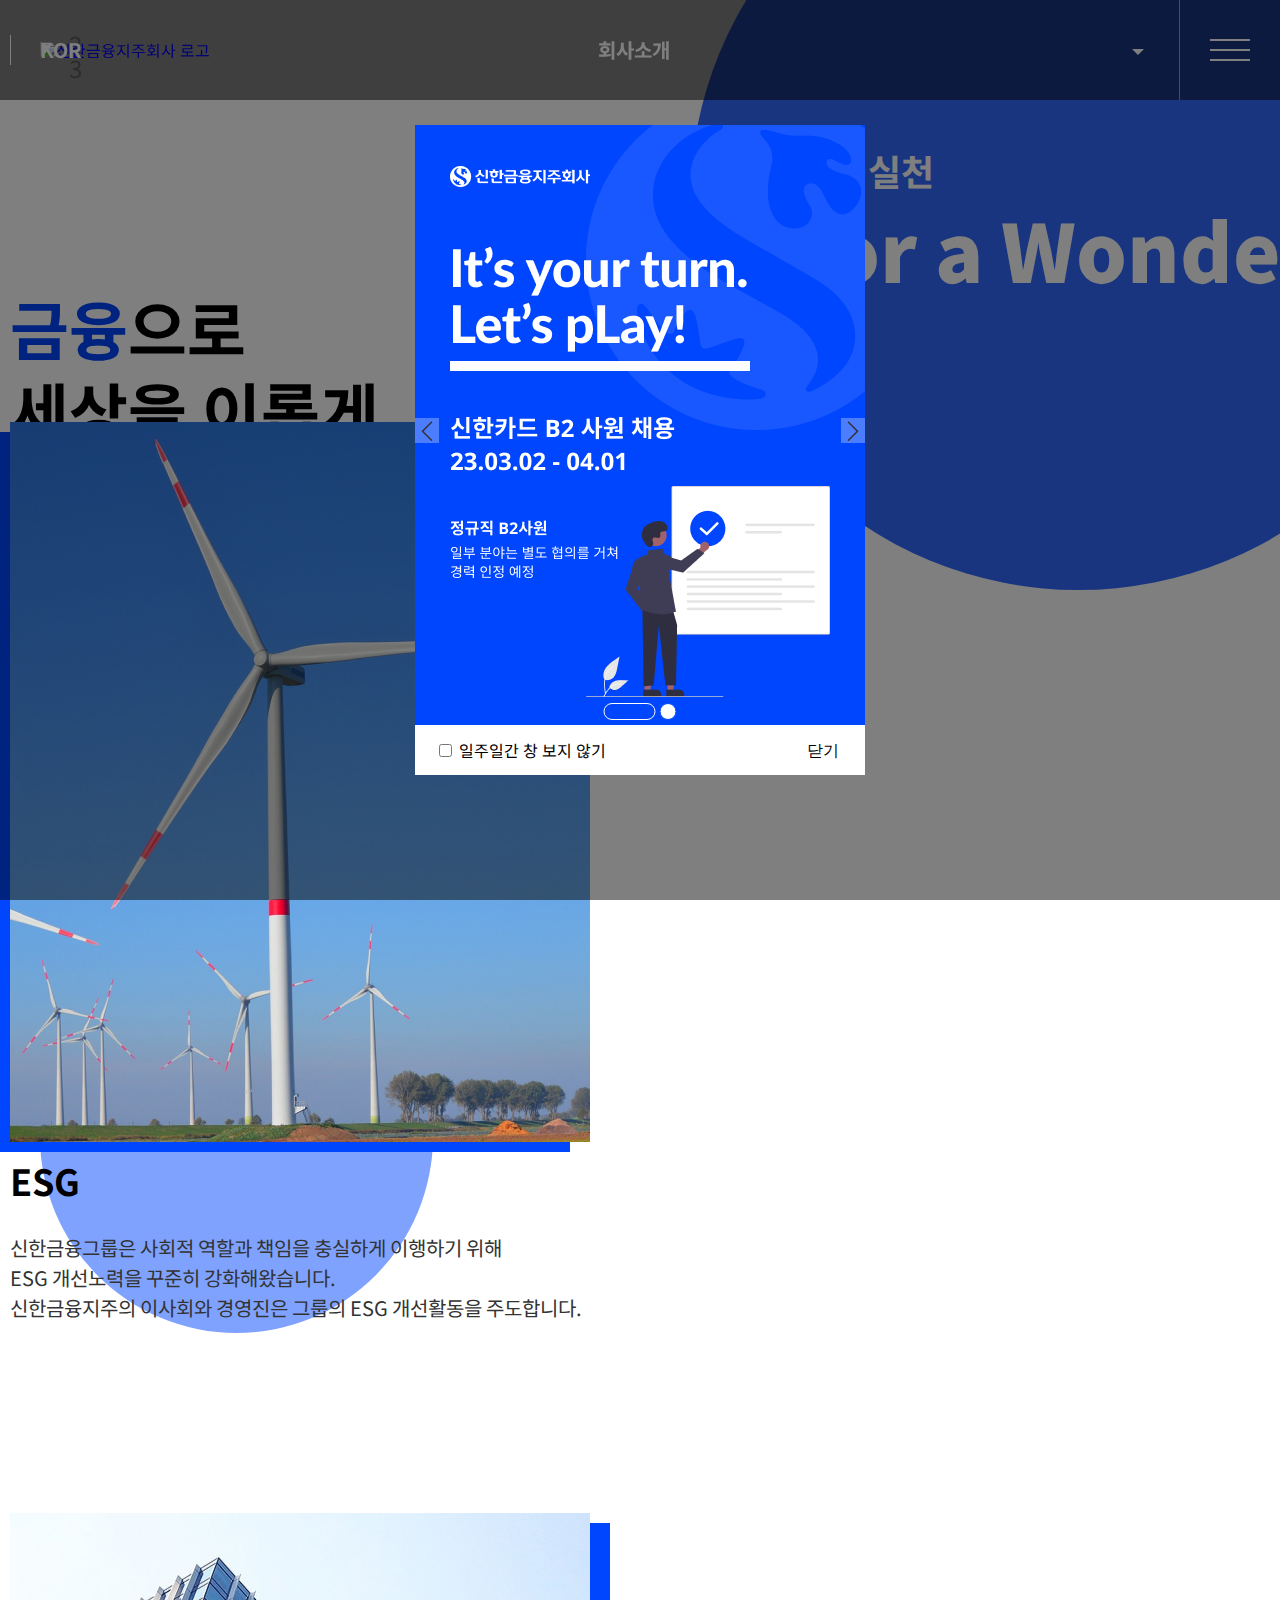
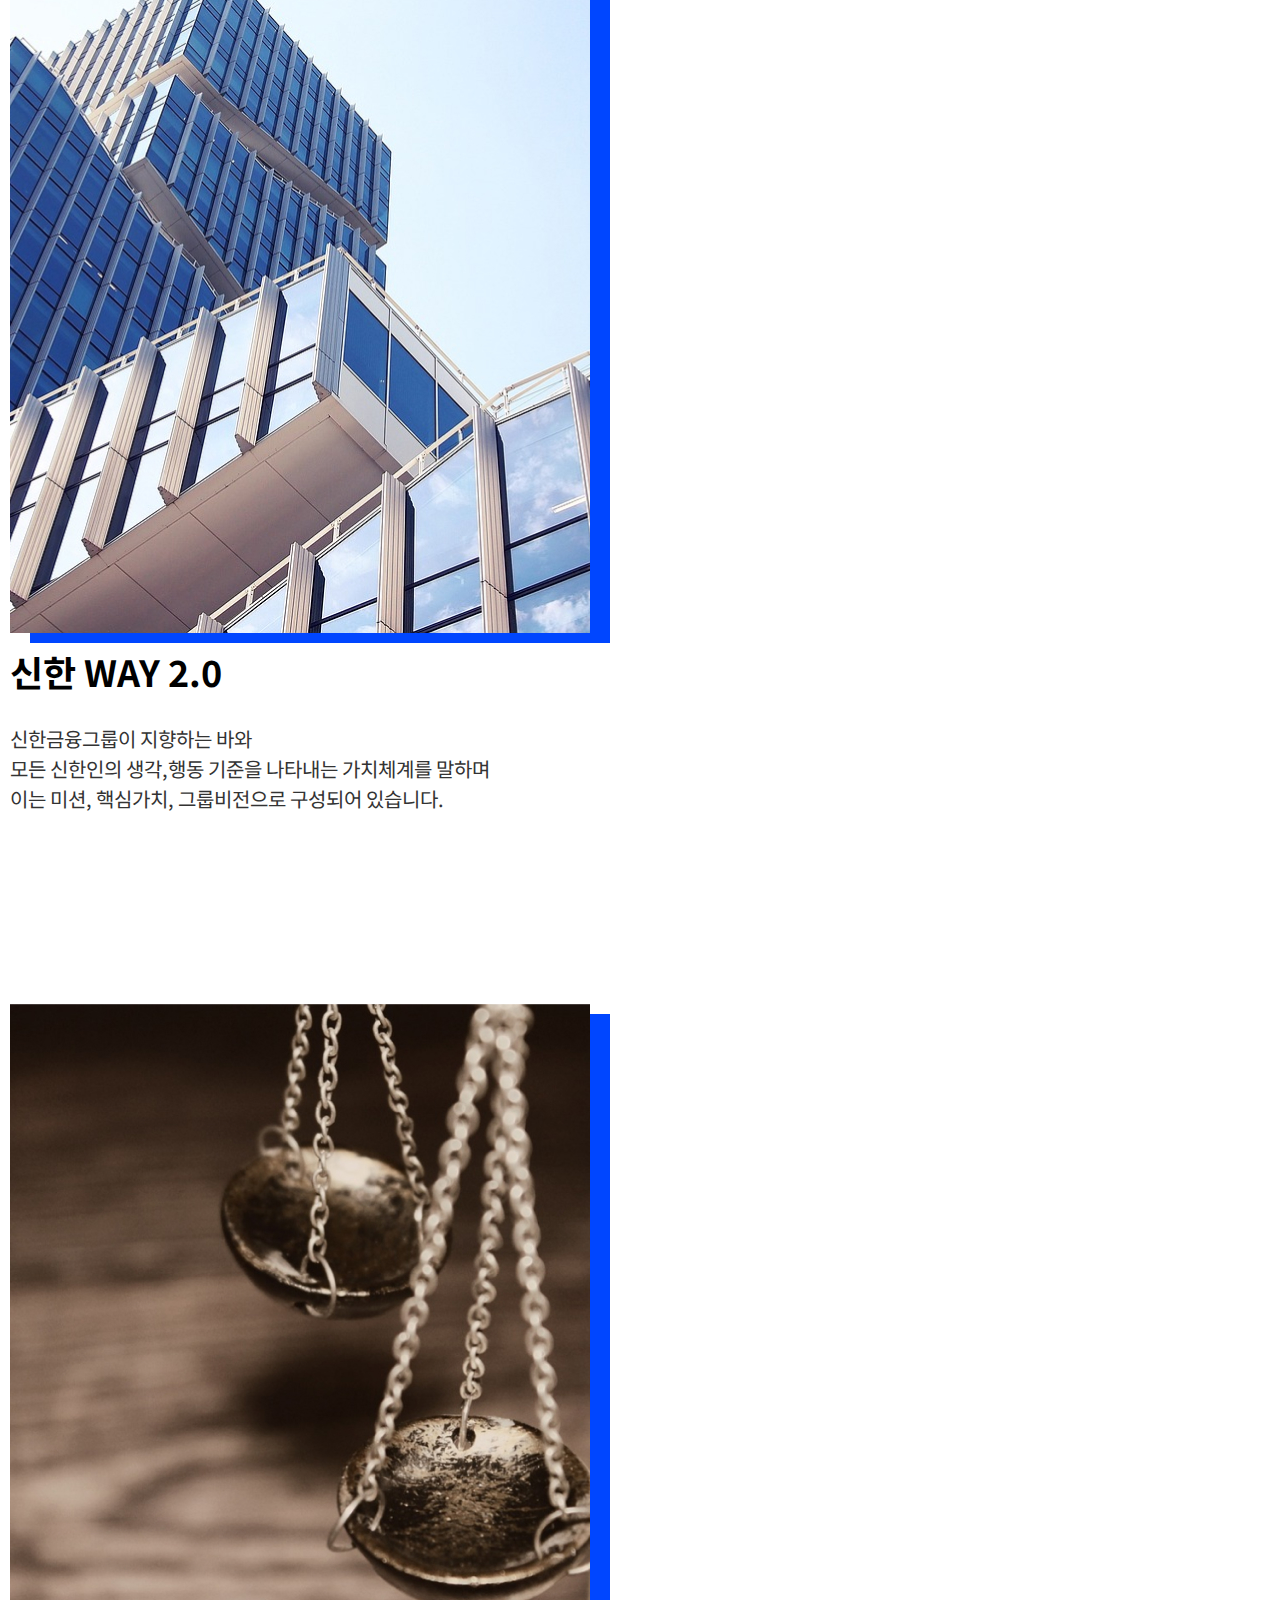
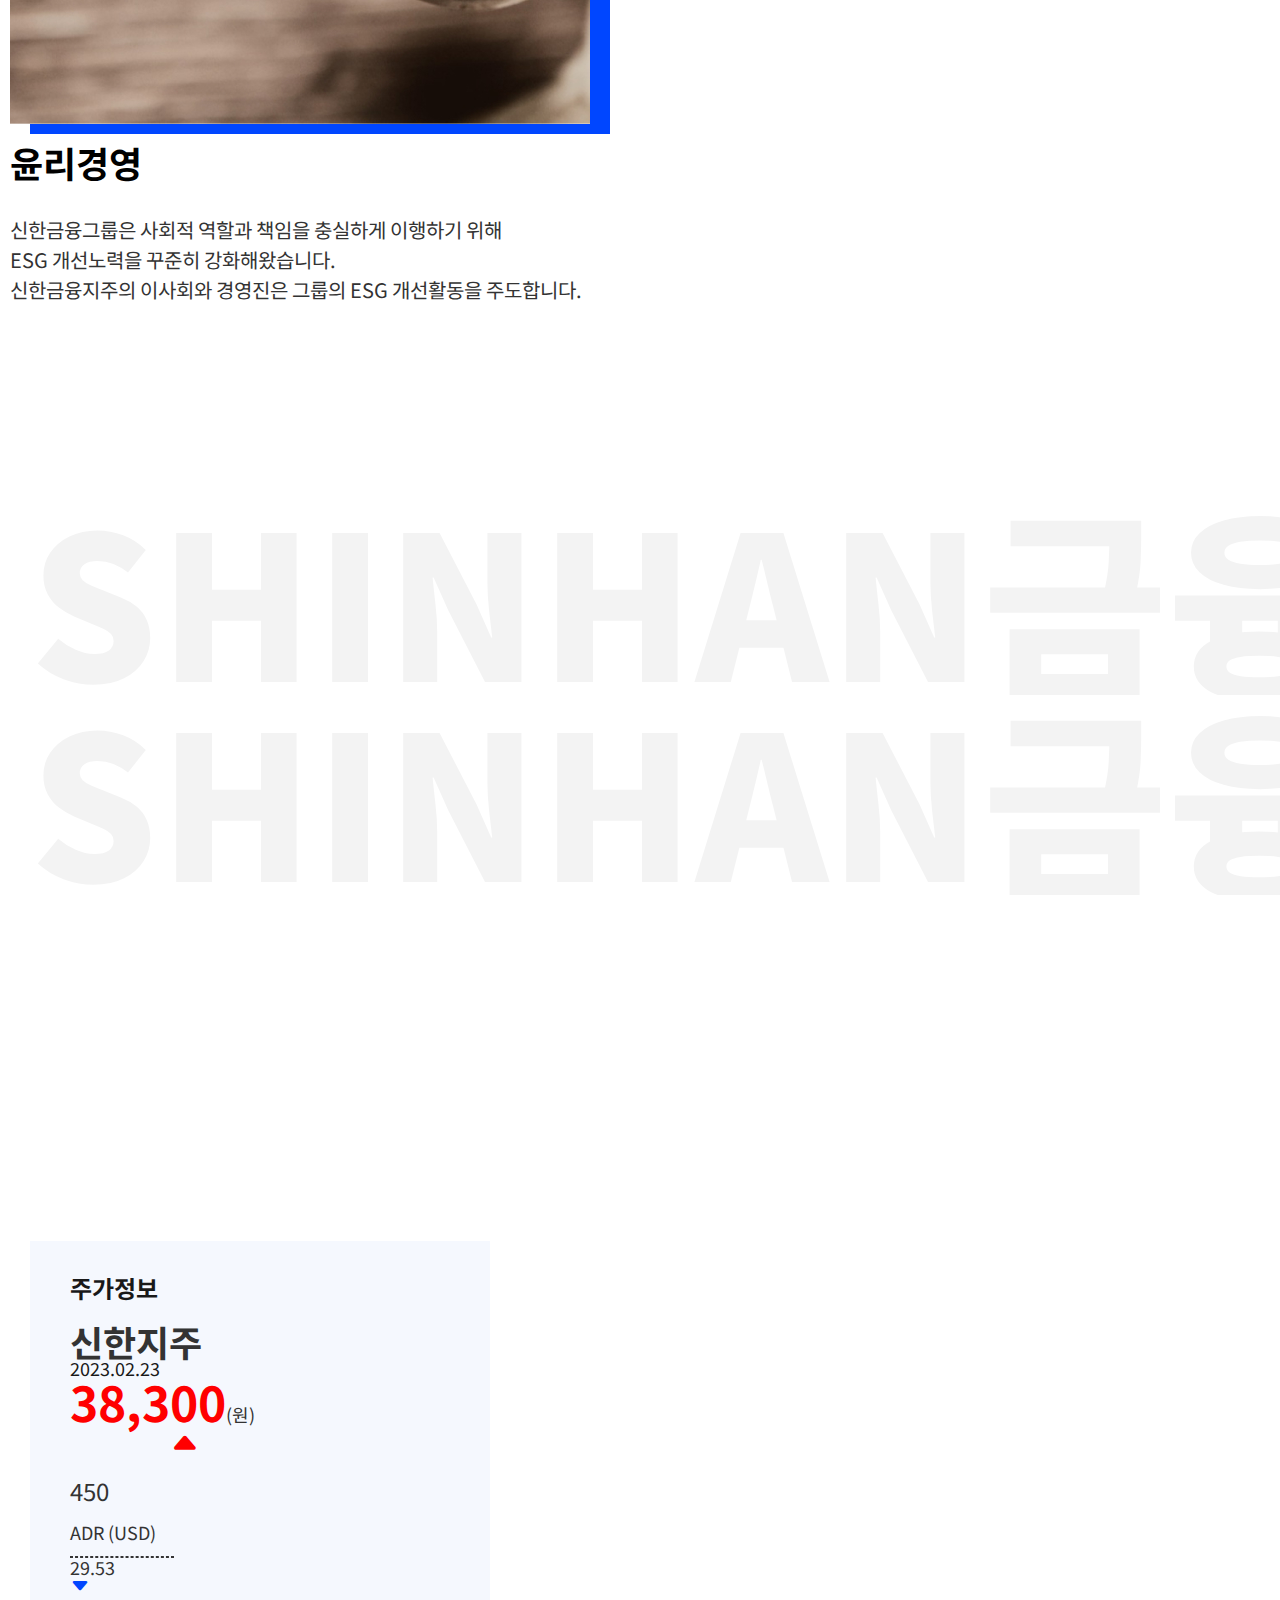
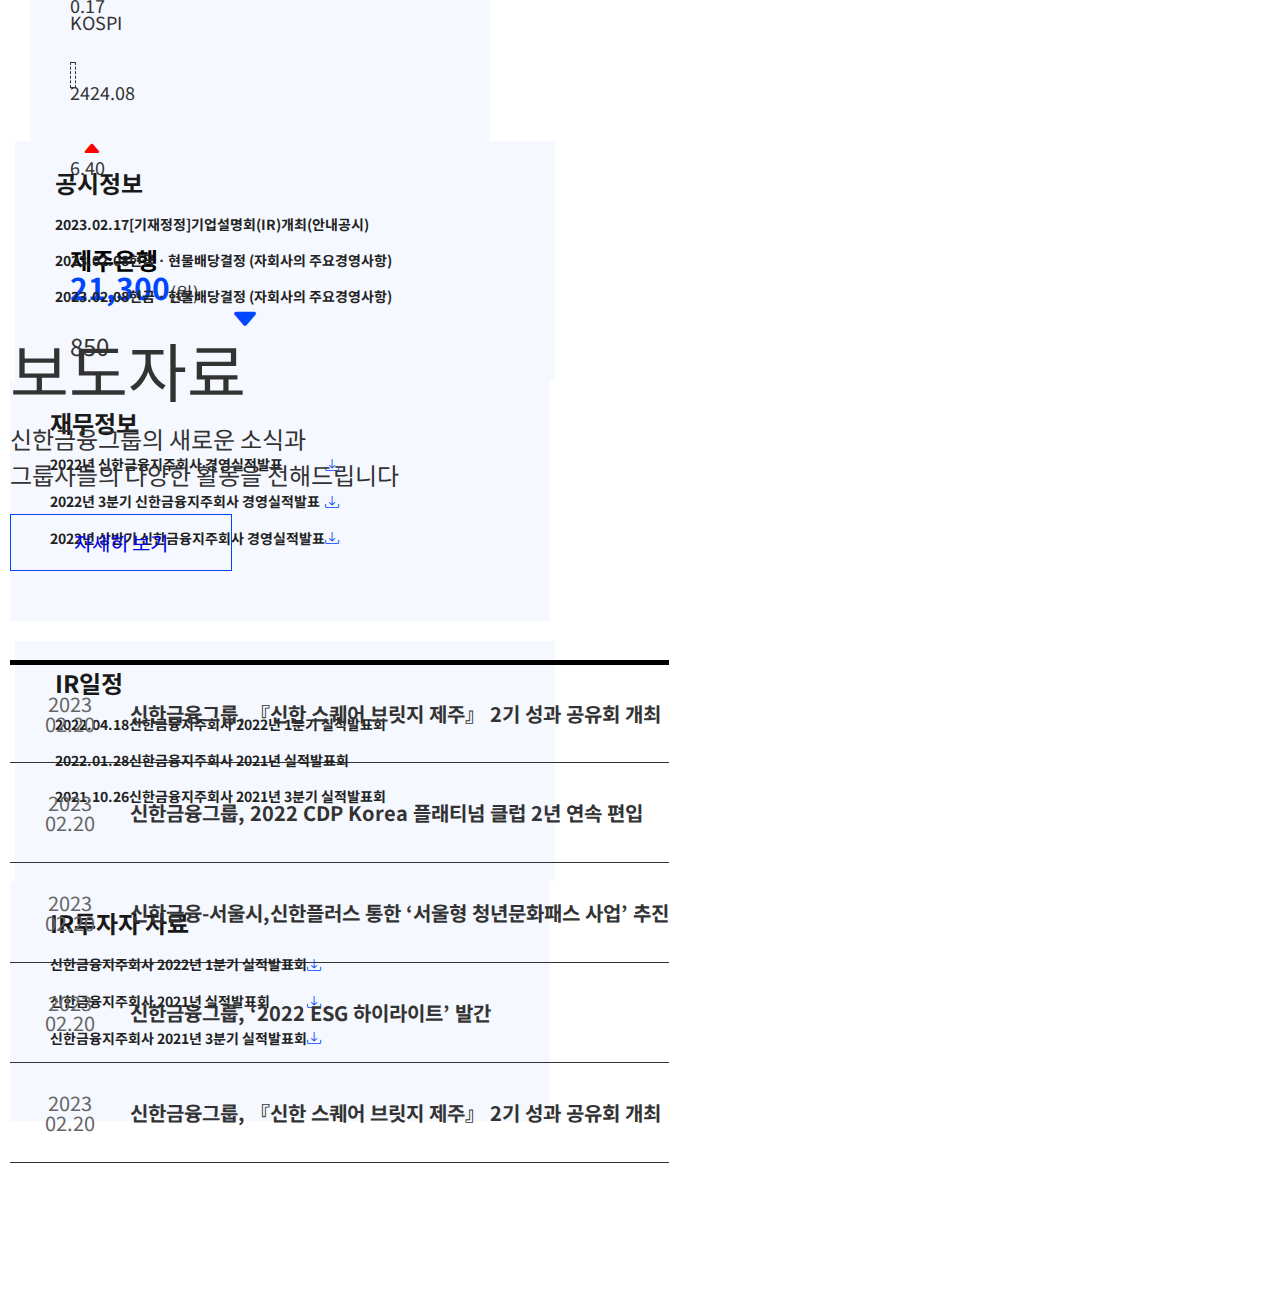
==== commit 44b83510: "lottee is awesome;" ====
--- a/www/main/index.html
+++ b/www/main/index.html
@@ -7,13 +7,12 @@
   <meta name="viewport" content="width=device-width, initial-scale=1.0">
   <title>신한금융지주_메인페이지</title>
       <!-- common.css -->
-      <link rel="stylesheet" href="./css/common.css" type="text/css">
-      <!-- main.css -->
-      <link rel="stylesheet" href="./css/main.css" type="text/css">
+      <link rel="stylesheet" href="../css/common.css" type="text/css">
+
       <!-- base.css -->
-      <link rel="stylesheet" href="./css/base.css" type="text/css">
+      <link rel="stylesheet" href="../css/base.css" type="text/css">
       <!-- reset.css -->
-      <link rel="stylesheet" href="./css/reset.css" type="text/css">
+      <link rel="stylesheet" href="../css/reset.css" type="text/css">
   <!-- bootstrap css -->
   <link href="https://cdn.jsdelivr.net/npm/bootstrap@5.3.0-alpha1/dist/css/bootstrap.min.css" rel="stylesheet"
     integrity="sha384-GLhlTQ8iRABdZLl6O3oVMWSktQOp6b7In1Zl3/Jr59b6EGGoI1aFkw7cmDA6j6gD" crossorigin="anonymous">
@@ -26,9 +25,8 @@
   <!-- 제이쿼리 cdn -->
   <script src="https://ajax.googleapis.com/ajax/libs/jquery/2.2.4/jquery.min.js"></script>
   <!-- common.js -->
-  <script src="./js/common.js" defer></script>
-  <!-- main.js -->
-  <script src="./js/main.js" defer></script>
+  <script src="../js/common.js" defer></script>
+
 </head>
 
 <body>
@@ -339,6 +337,13 @@
 
   <!-- 메인영역 -->
   <main>
+  <!-- main.css -->
+  <link rel="stylesheet" href="./css/main.css" type="text/css">
+      <!--제이쿼리 쿠키 연결하기-->
+  <script src="./js/jquery.cookie.js"></script>
+
+    <!-- main.js -->
+  <script src="./js/main.js" defer></script>
     <!-- 1.메인슬라이드 영역 -->
     <section id="mslide" class="w-100 vh-100">
 
@@ -357,7 +362,7 @@
 
         <!-- 2번째 슬라이드 -->
         <div class="banner_box w-100 h-100">
-          <img src="./img/mslide02.jpg" alt="mslide02" class="w-100 h-100" style="object-fit: cover;">
+          <img src="./images/mslide02.jpg" alt="mslide02" class="w-100 h-100" style="object-fit: cover;">
           <div class="t_box col-8 position-absolute top-50 start-50 translate-middle" style="text-align:center">
             <p>멋진 세상을 향한 올바른 실천</p>
             <h2>Do the Right Thing For a Wonderful World</h2>
@@ -366,7 +371,7 @@
 
         <!-- 3번째 슬라이드 -->
         <div class="banner_box w-100 h-100">
-          <img src="./img/mslide03.jpg" alt="mslide02" class="w-100 h-100" style="object-fit: cover;">
+          <img src="./images/mslide03.jpg" alt="mslide02" class="w-100 h-100" style="object-fit: cover;">
           <div class="t_box col-8 position-absolute top-50 start-50 translate-middle" style="text-align:center">
             <p>더 쉽고 편안한, 더 새로운 금융</p>
             <h2> 모두가 꿈꾸는 내일의 금융세상을 만듭니다.</h2>
@@ -406,9 +411,9 @@
               <p>신한금융그룹은 1982년 신한은행을 모태로 출범한 이래<br>수익성면에서 국내 1위를 차지하는 등<br>국내 대표금융그룹으로 자리잡고 있습니다.</p>
             </div>
 
-            <div class="img_wrap01 col-10 ms-auto p-0 m-0">
+            <div class="images_wrap01 col-10 ms-auto p-0 m-0">
               <div class="img_box01 position-relative">
-                <img src="./img/introimg01.jpg" alt="intro01">
+                <img src="./images/introimg01.jpg" alt="intro01">
               </div>
               <div class="t_box01">
                 <h3>ESG</h3>
@@ -419,18 +424,18 @@
           </div>
 
           <div class="col-6 row">
-            <div class="img_wrap02 col-10 ms-auto p-0 m-0">
+            <div class="images_wrap02 col-10 ms-auto p-0 m-0">
               <div class="img_box02 position-relative">
-                <img src="./img/introimg02.jpg" alt="intro01">
+                <img src="./images/introimg02.jpg" alt="intro01">
               </div>
               <div class="t_box01">
                 <h3>신한 WAY 2.0</h3>
                 <p>신한금융그룹이 지향하는 바와<br>모든 신한인의 생각,행동 기준을 나타내는 가치체계를 말하며<br>이는 미션, 핵심가치, 그룹비전으로 구성되어 있습니다.</p>
               </div>
             </div>
-            <div class="img_wrap03 col-10 ms-auto  p-0 m-0">
+            <div class="images_wrap03 col-10 ms-auto  p-0 m-0">
               <div class="img_box03 position-relative">
-                <img src="./img/introimg03.jpg" alt="intro01">
+                <img src="./images/introimg03.jpg" alt="intro01">
               </div>
               <div class="t_box01">
                 <h3>윤리경영</h3>
@@ -676,12 +681,41 @@
       </div>
     </section>
 
-
+    <script>
+      $(function(){
+        let modal = `
+        <div id="modal" class='m-0 p-0'>
+            <div id="banner">
+              <ul id="img">
+              <li><a href="https://shcard.incruit.com/main/main.asp" target='_blank' title="채용공고"><img src="./images/Group583.png" alt="채용공고"></a></li>
+              <li>
+              <a href="" title="결산공고"><img src="./images/Group584.png" alt="결산공고"></a></li>
+              </ul>
+              <ul class="mc_btn">
+                <li class="m_on">&nbsp;</li>
+                <li>&nbsp;</li>
+              </ul>
+              <i class="bi bi-chevron-left"></i>
+              <i class="bi bi-chevron-right"></i>
+              <p>
+                <input type="checkbox" id="ch">
+                <label for="ch">일주일간 창 보지 않기</label>
+                <input type="button" value="닫기" id="m_close">
+              </p>
+            </div>
+          </div>`;
+          console.log(modal);
+          $('body').append(modal);
+          $('#modal>#banner>p>#m_close').click(function(){
+            $('#modal').hide();
+          });
+      });
+    </script>
 
   </main>
   <!-- 푸터영역 -->
 
-  <footer>
+  <!-- <footer>
     <div class="footer_top">
         <div class="wrap row">
             <div class="col">
@@ -723,7 +757,7 @@
         <address class="footer_bottom row">
             <h2 class="footer_logo col-2">
                 <a href="index.html" title="메인페이지로 이동">
-                    <img src="./images/logo_white.png" alt="신한금융지주회사 로고" class="img-fluid">
+                    <img src="./images/logo_white.png" alt="신한금융지주회사 로고" class="images-fluid">
                 </a>
             </h2>
             <ul class="col-2 d-flex ms-auto">
@@ -748,7 +782,7 @@
             </p>
         </address>
     </div>
-</footer>
+</footer> -->
 
 </body>
 
--- a/www/css/common.css
+++ b/www/css/common.css
@@ -0,0 +1,450 @@
+@charset "utf-8";
+
+/* header */
+
+header {
+    position:fixed;
+    width:calc(100% - 101px);
+    height:100px;
+    background:rgba(0,0,0,0.5);
+    z-index:1000;
+}
+
+header::after {
+    content:'';
+    display:block;
+    width:calc(100% + 101px);
+    height:0;
+
+    position:absolute;
+    top:100px;
+    left:0;
+
+    background:#fff url('../images/gnb_img.png') no-repeat left bottom;
+    /* background-size: 400px; */
+
+    transition:0.5s;
+    box-shadow: 2px 2px 10px rgba(0, 0, 0, 0.05);
+}
+
+header h1 {
+    position:absolute;
+    left:40px;
+    top:50%;
+    transform: translateY(-50%);
+}
+
+header h1 a {
+    display:block;
+    background: none;
+}
+
+header h1 a img {
+    opacity:1;
+}
+
+header .gnb {
+    position:absolute;
+    right:145px;
+
+    width:800px;
+    transition:0.5s;
+    z-index:100;
+}
+
+header .gnb .depth_01 > li {
+    position:relative;
+
+    padding:0 20px;
+    text-align: center;
+    transition:0.5s;
+}
+
+header .gnb .depth_01 > li > a,
+header .language a  {
+    line-height:100px;
+    font-size:20px;
+    font-weight:bold;
+    color:#fff;
+}
+
+header .gnb .depth_02 {
+    position:absolute;
+    top:101px;
+    left:0;
+
+    width:100%;
+    height:0;
+    padding-top:20px;
+
+    text-align: center;
+    overflow:hidden;
+
+    transition: 0.5s;
+}
+
+header .gnb .depth_02 li a {
+    position:relative;
+
+    line-height:40px;
+    font-size:16px;
+    color:#666;
+    opacity:0;
+}
+
+header .language {
+    position:relative;
+
+    margin-left:10px;
+    padding:0 60px 0 30px;
+}
+
+header .language::before {
+    content:'';
+    display:block;
+    height:30px;
+    width:1px;
+
+    position:absolute;
+    left:0px;
+    top:35px;
+    
+    background:#fff;
+}
+
+header .language::after {
+    content:url('../images/arrow_white.png');
+    display:block;
+
+    position:absolute;
+    right:35px;
+    top:40px;
+    transition: 0.3s;
+}
+
+header .language > li::before {
+    content:'';
+    display:block;
+    position:absolute;
+    width:calc(100% - 10px);
+    /* height:116px; */
+    height:0;
+    background:#fff;
+    box-shadow: 2px 2px 10px rgba(0, 0, 0, 0.05);
+    z-index:-1;
+    left:0;
+    top:30px;
+}
+
+header .language > li > ul {
+    position:absolute;
+    top:70px;
+    left:30px;
+    display:none;
+} 
+
+header .language > li > ul a {
+    line-height:36px;
+}
+
+header .language.on {
+    z-index:9999;
+}
+
+header .language.on a {
+    color:#333;
+} 
+
+header .language.on::after {
+    content:url('../images/arrow_black.png');
+    transform:rotate(180deg) translateY(-5px);
+}
+
+header .language.on > li::before {
+    height:116px;
+}
+
+header .language > li > ul > li:hover a {
+    color:#0046FF;
+}
+
+header .language.on > li > ul {
+    display:block;
+}
+
+
+/* header - hover */
+
+header.active {
+    height:100px;
+    background:#fff;
+}
+
+header.active::after {
+    border-top:1px solid rgba(0, 70, 255, 0.5);
+    height:387px;
+}
+
+header.active h1 a {
+    background: url('../images/logo_blue.png') no-repeat center center;
+}
+header.active h1 a img {
+    opacity:0;
+}
+
+header.active .gnb .depth_01 > li:hover > a {
+    color:#0046FF;
+}
+
+header.active .gnb .depth_01 > li:hover > ul {
+    background:#F5F8FE;
+    /* border-top:1px solid rgba(0, 70, 255, 0.5); */
+}
+
+header.active .gnb .depth_02 {
+    height:386px;
+    top:101px;
+}
+
+header.active .gnb .depth_02 li a {
+    opacity:1;
+}
+
+header.active .gnb .depth_02 li a:hover::after {
+    content:'';
+    display:block;
+    width:100%;
+    height:5px;
+
+    position:absolute;
+    left:0;
+    bottom:-5px;
+    
+    background:rgba(0, 70, 255, 0.5);
+}
+
+header.active .gnb {
+    right:calc(50% - 500px);
+    width:900px;
+}
+
+header.active .gnb .depth_01 > li {
+    width:180px;
+}
+
+header.active .gnb .depth_01 > li > a,
+header.active .language a {
+    color:#333;
+}
+
+header.active .language::before {
+    background:#333;
+}
+
+header.active .language::after {
+    content:url(../images/arrow_black.png);
+}
+
+
+
+
+/* aside toggle */
+
+.gnb_toggle_btn {
+    position:fixed;
+    top:0;
+    right:0;
+
+    width:100px;
+    height:100px;
+    margin-left: 10px;
+    border-left:1px solid rgba(255,255,255,0.5);
+    background:rgba(0,0,0,0.5);
+
+    cursor: pointer;
+    z-index:1000;
+}
+
+.gnb_toggle_btn span {
+    position:absolute;
+    top:calc(50% - 1px);
+    left:30px;
+    
+    display:block;
+    width:40px;
+    height:2px;
+    background:#fff;
+
+    transition: 0.3s;
+}
+
+.gnb_toggle_btn span:nth-child(1) {
+    transform: translateY(-10px);
+}
+
+.gnb_toggle_btn span:nth-child(2) {
+    transform: translateY(0);
+}
+
+.gnb_toggle_btn span:nth-child(3) {
+    transform: translateY(10px);
+}
+
+.gnb_toggle {
+    position:fixed;
+    top:0;
+    right:-100%;
+
+    width:100%;
+    height:100vh;
+    background:#1E3063;
+
+    transition:0.5s;
+    z-index:500;
+}
+
+header.active + aside .gnb_toggle_btn {
+    background:#fff;
+    border-left:1px solid rgba(0, 70, 255, 0.5);
+}
+
+header.active + aside .gnb_toggle_btn::before {
+    background:rgba(0, 70, 255, 0.5);
+}
+
+header.active + aside .gnb_toggle_btn span {
+    background:rgba(0, 70, 255, 1);
+}
+
+
+body.toggle_on {
+    overflow: hidden;
+}
+
+body.toggle_on header {
+    width:100%;
+    padding-right:101px;
+    background:none;
+    border-bottom:1px solid #fff;
+}
+
+body.toggle_on .gnb {
+    display:none;
+}
+
+body.toggle_on .gnb_toggle {
+    right:0;
+}
+
+.gnb_toggle > .depth_01 {
+    max-width:1420px;
+    width:100%;
+
+    margin:150px auto 0;
+}
+
+.gnb_toggle > .depth_01 > li {
+    width:calc(100% / 5);
+}
+
+.gnb_toggle .depth_01 > li > a {
+    font-size:24px;
+    font-weight:bold;
+    color:#fff;
+
+    display:inline-block;
+    /* margin-bottom:30px; */
+}
+
+.gnb_toggle .depth_02 > li > a {
+    font-size:16px;
+    font-weight:bold;
+    color:#fff;
+
+    display:inline-block;
+    margin-top:22px;
+    margin-bottom:10px;
+}
+
+.gnb_toggle .depth_03 > li > a {
+    font-size:16px;
+    color:#e1e1e1;
+    font-weight:200;
+
+    display:inline-block;
+    margin-bottom:8px;
+}
+
+.gnb_toggle_btn.on {
+    border-left:1px solid rgba(255,255,255,1);
+    background:none;
+}
+
+.gnb_toggle_btn.on span:nth-child(1) {
+    transform: translateY(0px) rotate(45deg);
+}
+
+.gnb_toggle_btn.on span:nth-child(2) {
+    width:0;
+}
+
+.gnb_toggle_btn.on span:nth-child(3) {
+    transform: translateY(0px) rotate(-45deg);
+}
+
+
+
+
+
+
+
+
+/* footer */
+
+footer {
+    background:#1E3063;
+}
+
+.footer_top {
+    border-bottom:1px solid #fff;
+}
+
+.footer_menu li {
+    margin-right:40px;
+}
+
+.footer_menu li a {
+    line-height:100px;
+    font-size:20px;
+    font-weight:bold;
+    color:#fff;
+}
+
+#family_site {
+    width:100%;
+    padding:0 20px;
+    line-height:60px;
+    height: 60px;
+    border: 1px solid #fff;
+    background: none;
+
+    color:#fff;
+    font-size:20px;
+}
+
+.footer_bottom {
+    padding:50px 0 100px;
+}
+
+.footer_bottom ul li {
+    display:block;
+    width:60px;
+    border-radius: 30px;
+    background:#fff;
+    margin-left:10px;
+}
+
+.footer_bottom address {
+    margin-top:30px;
+    color:#fff;
+}--- a/www/css/base.css
+++ b/www/css/base.css
@@ -0,0 +1,19 @@
+@charset "utf-8";
+@import url('https://fonts.googleapis.com/css2?family=Noto+Sans+KR:wght@100;300;400;500;700;900&display=swap');
+
+body {
+    font-family: 'Noto Sans KR', '맑은 고딕', arial, sans-serif !important;
+    min-width:1440px;
+}
+
+a {
+    text-decoration: none !important;
+}
+
+.wrap {
+    max-width:1420px;
+    width:100%;
+    min-width:1420px;
+
+    margin:0 auto !important;
+}--- a/www/main/css/main.css
+++ b/www/main/css/main.css
@@ -227,13 +227,13 @@
 }
 
 .img_box01:hover {
-  background-image: linear-gradient(0deg, rgba(0, 0, 0, 0.75), rgba(0, 0, 0, 0.75)), url(/img/introimg01.jpg);
+  background-image: linear-gradient(0deg, rgba(0, 0, 0, 0.75), rgba(0, 0, 0, 0.75)), url(../images/introimg01.jpg);
 }
 .img_box02:hover {
-  background-image: linear-gradient(0deg, rgba(0, 0, 0, 0.75), rgba(0, 0, 0, 0.75)), url(/img/introimg02.jpg);
+  background-image: linear-gradient(0deg, rgba(0, 0, 0, 0.75), rgba(0, 0, 0, 0.75)), url(../images/introimg02.jpg);
 }
 .img_box03:hover {
-  background-image: linear-gradient(0deg, rgba(0, 0, 0, 0.75), rgba(0, 0, 0, 0.75)), url(/img/introimg03.jpg);
+  background-image: linear-gradient(0deg, rgba(0, 0, 0, 0.75), rgba(0, 0, 0, 0.75)), url(../images/introimg03.jpg);
 }
 
 
@@ -359,7 +359,7 @@
 
       /* 3.IR투자자 영역 */
       #invest{
-        background-image:url(/img/investbg.jpg);
+        background-image:url(../images/investbg.jpg);
         background-size:cover;
         background-attachment: fixed;
         width:100%;
@@ -555,7 +555,7 @@
         color:#222;
       }
       #invest .download{
-        text-align:center;
+        text-align:right;
       }
       #invest .download i{
         color:#0046ff;
@@ -578,7 +578,7 @@
       }
       #board .t_box a{
         font-size:20px;
-        padding:18px 63px;
+        padding:13px 63px;
         border:1px solid #0046ff;
       }
       #board table{
@@ -607,17 +607,97 @@
         color:#333;
         font-size:20px;
       }
+
       #board table tr td:last-child a:hover{
         color:#0046ff;
       }
-
       #board table{
         margin-bottom:130px;
       }
-
-
-
-
-
-
-      
+      /* 모달 */
+      #modal{
+        z-index: 9999;
+        position: fixed;
+        width: 100%;
+        height: 100%;
+        top:0; right: 0;
+        background: rgba(0,0,0,.5);
+      }
+      #banner{
+        overflow: hidden;
+        width: 450px;
+        position: absolute;
+        top: 50%;left: 50%;
+        transform: translate(-50%, -50%);
+      }
+      #banner>#img{
+        position: relative;
+        display: flex;
+        padding: 0px !important;
+        margin: 0px !important;
+      }
+      #banner img{
+        vertical-align: top;
+      }
+      #banner>p{
+        line-height: 50px;
+        background-color: #fff;
+        padding: 0px 20px;
+        position: relative;
+        margin: 0px !important;
+      }
+      #banner>p>input[type=button]{
+        position: absolute;
+        border: none;
+        line-height: 50px;
+        background: none;
+        right: 20px;
+      }
+      #m_close{
+        font-size: 16px;
+      }
+      ul, li{
+        list-style: none;
+      }
+      .mc_btn{
+        /* display: none; */
+        display: flex;
+        position: absolute;
+        left: 50%;
+        transform: translateX(-50%);
+        cursor: pointer;
+      }
+      .mc_btn>li{
+        /* display: none; */
+        width: 15px;
+        height: 15px;
+        background: #ffffff;
+        border-radius: 50%;
+        margin: 0px 2px;
+        transition: 0.3s;
+        position: relative;
+        bottom: 22px;
+        border: 1px solid #0046FF;
+      }
+      #banner>i.bi{
+        cursor: pointer;
+        position: absolute;
+        color: #333;
+        background: rgba(255,255,255,.3);
+        top:45%;
+        font-size: 24px;
+        font-weight: bold;
+      }
+      #banner>i.bi-chevron-right{
+        right: 0;
+      }
+      .m_on{
+        background:#0046FF !important;
+        width:50px !important;
+        border-radius:10px !important;
+        border: 1px solid #fff !important;
+      }
+      #m_close{
+        cursor: pointer;
+      }
+
